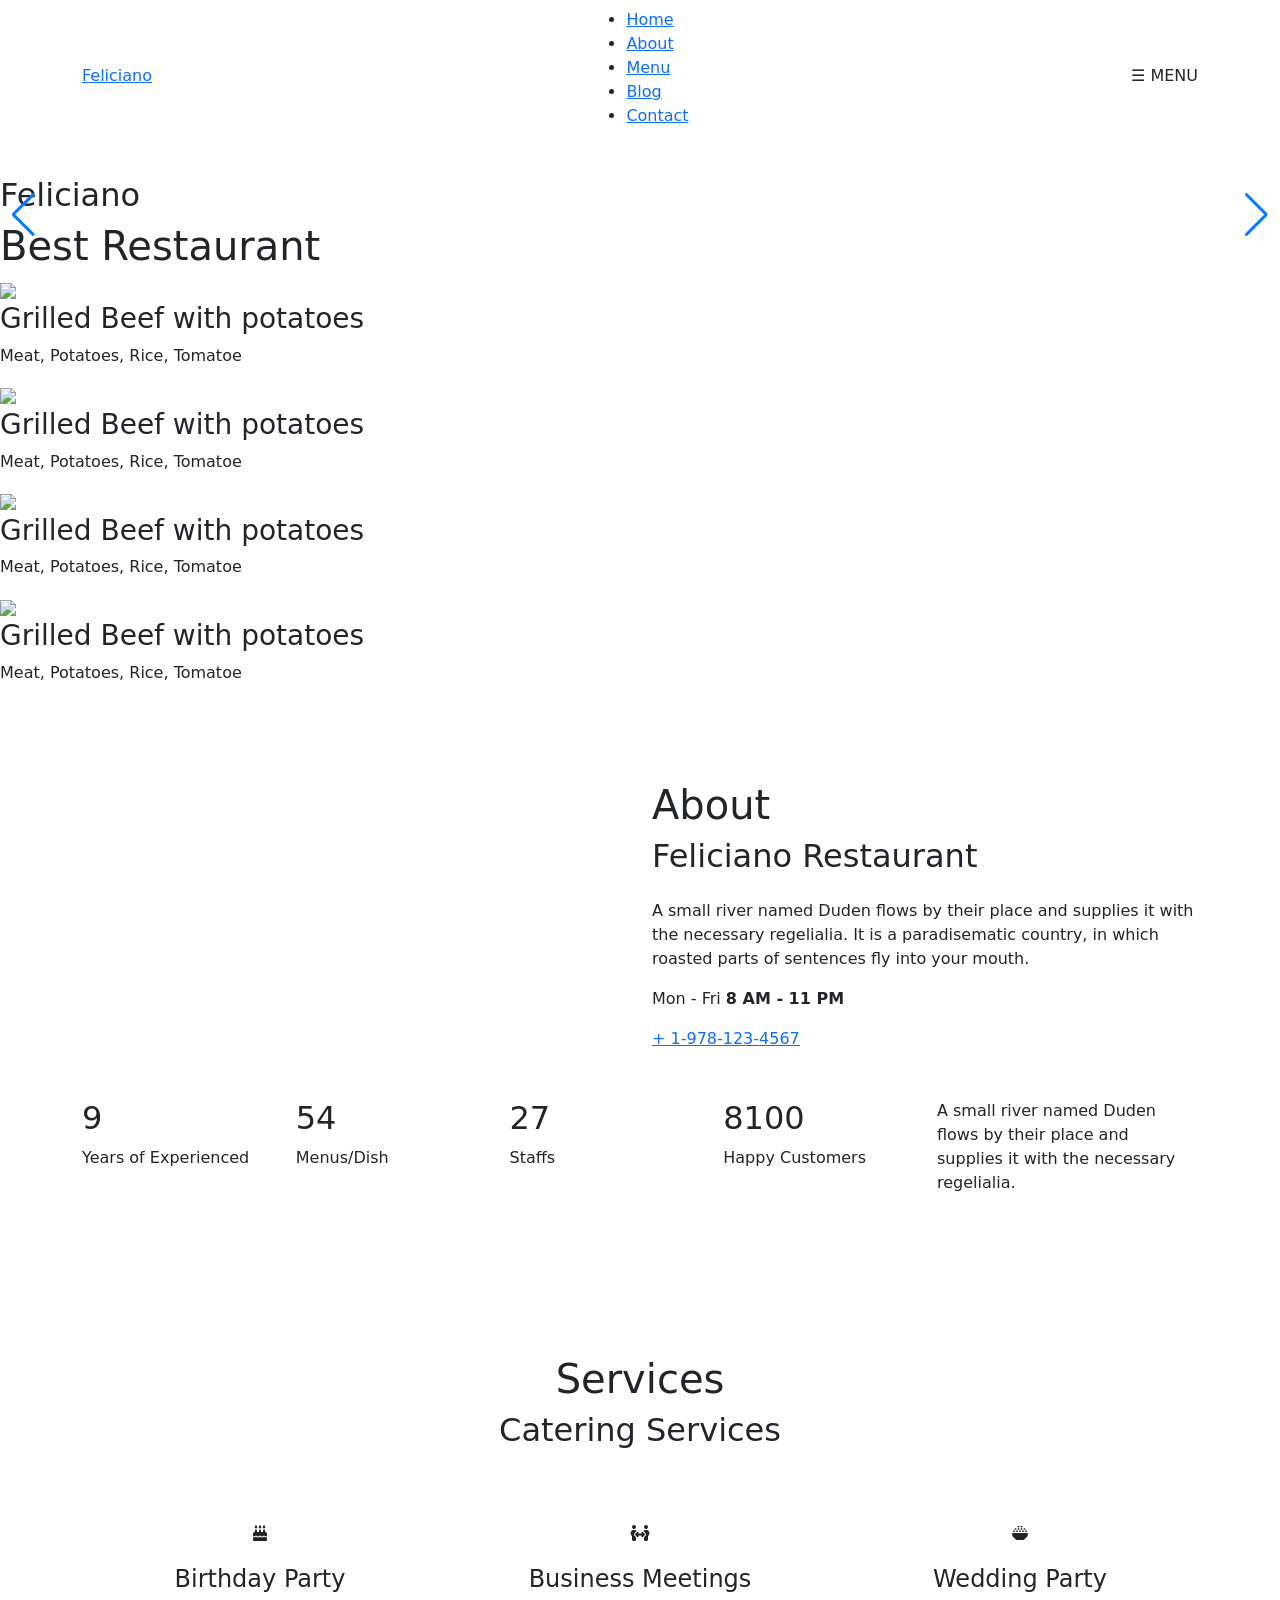
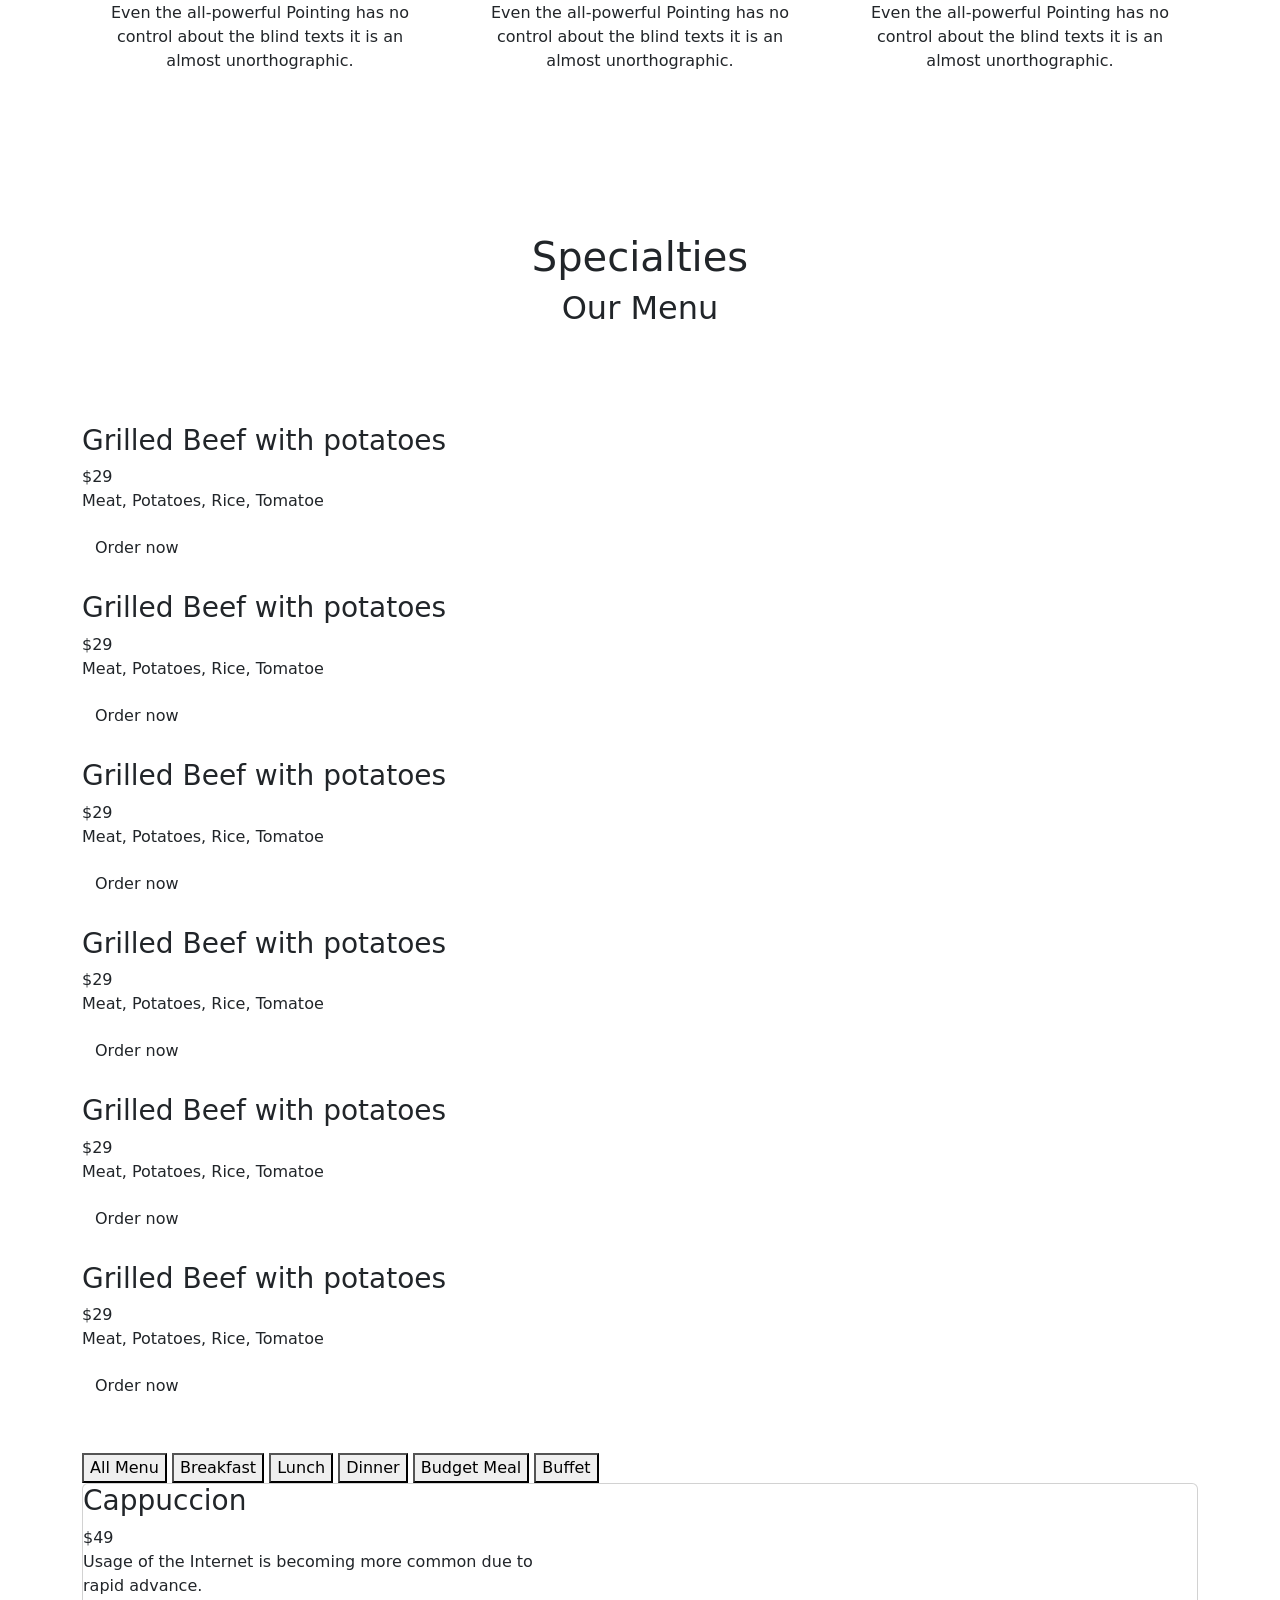
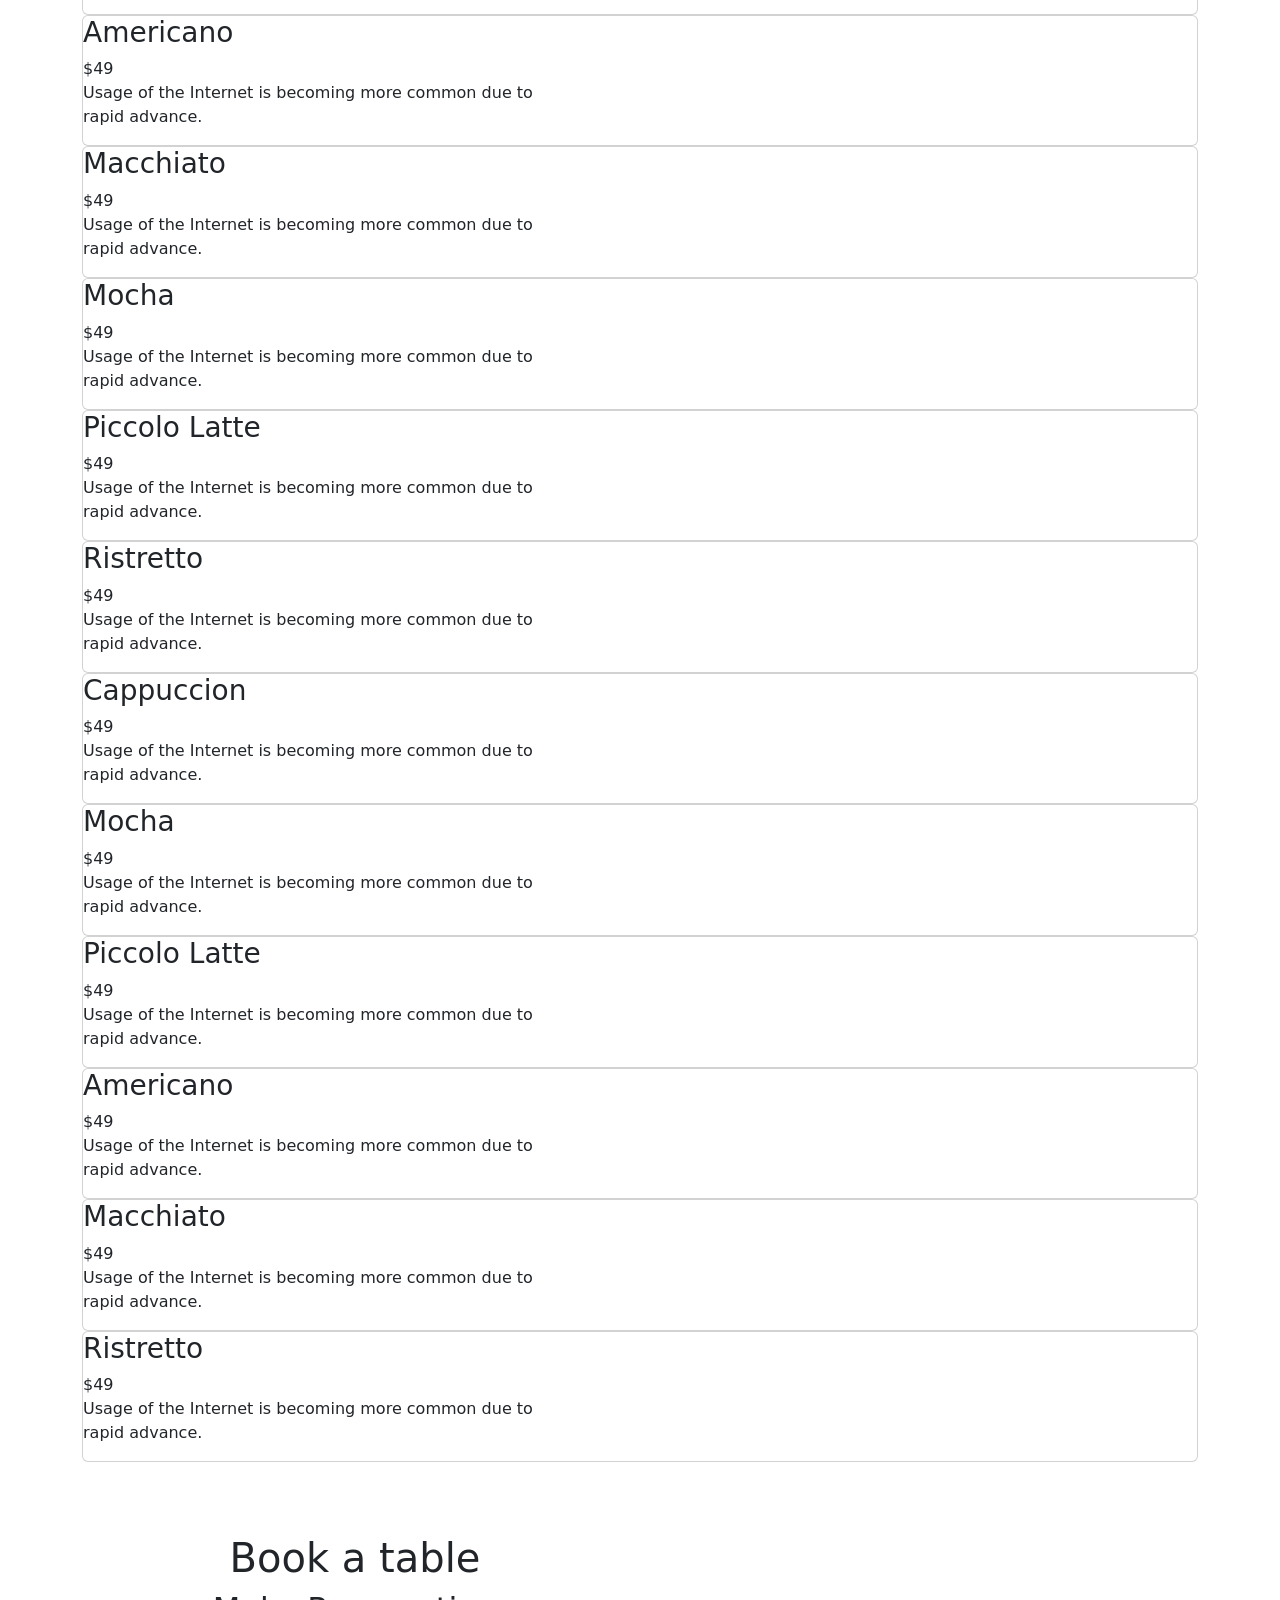
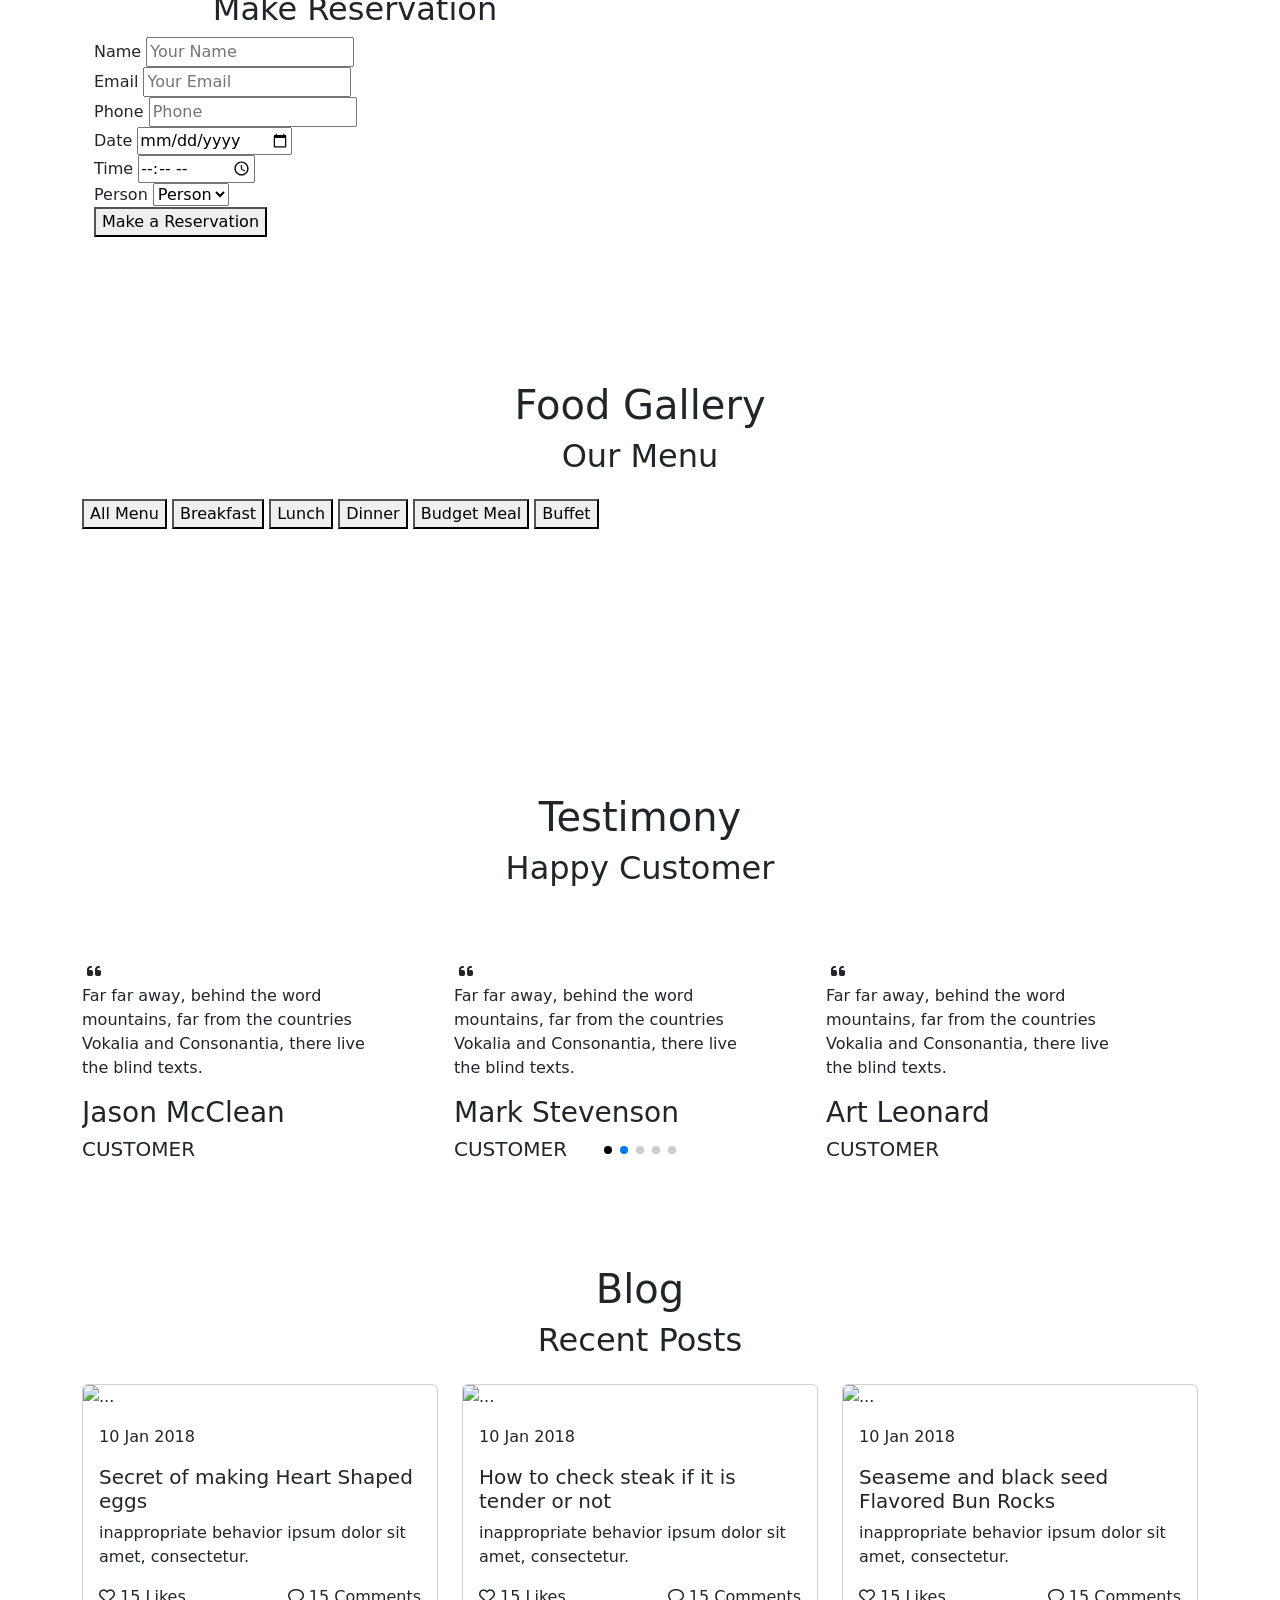
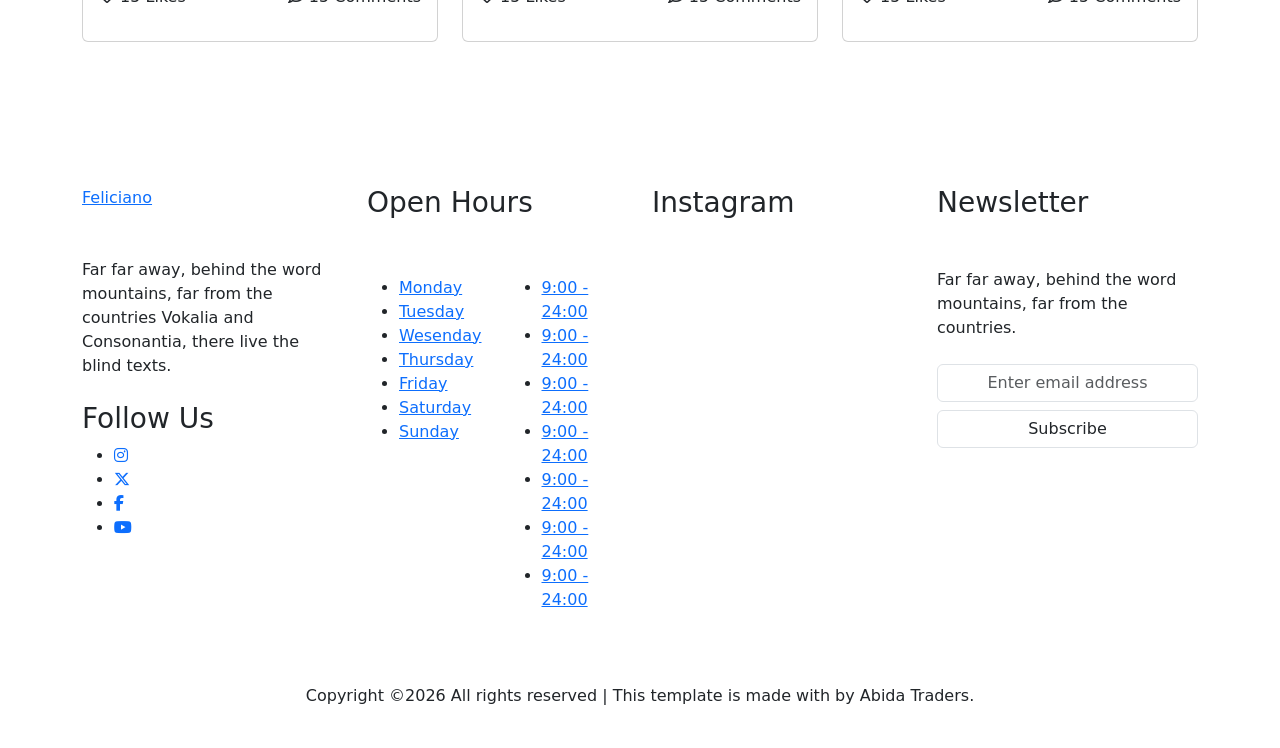
==== index.html @ 038dd24d "Add files via upload" ====
<!DOCTYPE html>
<html lang="en">

<head>
    <meta charset="UTF-8">
    <meta name="viewport" content="width=device-width, initial-scale=1.0">
    <link href="https://cdn.jsdelivr.net/npm/bootstrap@5.0.2/dist/css/bootstrap.min.css" rel="stylesheet"
        integrity="sha384-EVSTQN3/azprG1Anm3QDgpJLIm9Nao0Yz1ztcQTwFspd3yD65VohhpuuCOmLASjC" crossorigin="anonymous">
    <script src="https://cdn.jsdelivr.net/npm/bootstrap@5.0.2/dist/js/bootstrap.bundle.min.js"
        integrity="sha384-MrcW6ZMFYlzcLA8Nl+NtUVF0sA7MsXsP1UyJoMp4YLEuNSfAP+JcXn/tWtIaxVXM"
        crossorigin="anonymous"></script>
    <title>Home</title>
    <link rel="stylesheet" href="assets/css/stylesheet.css">
    <link rel="stylesheet" href="https://cdn.jsdelivr.net/npm/swiper@11/swiper-bundle.min.css" />
    <link rel="stylesheet" href="https://cdnjs.cloudflare.com/ajax/libs/font-awesome/6.7.2/css/all.min.css">
    <link rel="preconnect" href="https://fonts.googleapis.com">
    <link rel="preconnect" href="https://fonts.gstatic.com" crossorigin>

    <link
        href="https://fonts.googleapis.com/css2?family=Great+Vibes&family=Poppins:wght@100;200;300;400;500;600;700;800;900&display=swap"
        rel="stylesheet">
</head>

<body>

    <header>
        <nav class="navbar">
            <div class="container">
                <a href="#" class="logo">Feliciano</a>

                <ul class="nav-links" id="navLinks">
                    <li><a href="index.html">Home</a></li>
                    <li><a href="about.html">About</a></li>
                    <li><a href="menu.html">Menu</a></li>
                    <li><a href="blog.html">Blog</a></li>
                    <li><a href="contact.html">Contact</a></li>
                </ul>

                <div class="menu-toggle" id="menuToggle">
                    ☰ MENU
                </div>
            </div>
        </nav>
    </header>
    <div class="hero-section">
        <div class="swiper heroSwiper">
            <div class="swiper-wrapper">


                <div class="swiper-slide">
                    <img src="https://preview.colorlib.com/theme/feliciano/images/bg_1.jpg" alt="">
                    <div class="overlay"></div>

                    <div class="content">
                        <h2>Feliciano</h2>
                        <h1>Best Restaurant</h1>
                    </div>
                </div>

                <div class="swiper-slide">
                    <img src="https://preview.colorlib.com/theme/feliciano/images/bg_2.jpg" alt="">
                    <div class="overlay"></div>

                    <div class="content">
                        <h2>Feliciano</h2>
                        <h1>Nutritious & Tasty</h1>
                    </div>
                </div>

                <div class="swiper-slide">
                    <img src="https://preview.colorlib.com/theme/feliciano/images/bg_3.jpg" alt="">
                    <div class="overlay"></div>

                    <div class="content">
                        <h2>Feliciano</h2>
                        <h1>Delicious Specialties</h1>
                    </div>
                </div>

            </div>

            <div class="swiper-button-next"></div>
            <div class="swiper-button-prev"></div>
        </div>


        <!-- Bottom Food Items (NOT Carousel) -->
        <div class="food-list">

            <div class="food-item">
                <img src="https://preview.colorlib.com/theme/feliciano/images/breakfast-1.jpg">
                <h3>Grilled Beef with potatoes</h3>
                <p>Meat, Potatoes, Rice, Tomatoe</p>
            </div>

            <div class="food-item">
                <img src="https://preview.colorlib.com/theme/feliciano/images/breakfast-2.jpg">
                <h3>Grilled Beef with potatoes</h3>
                <p>Meat, Potatoes, Rice, Tomatoe</p>
            </div>

            <div class="food-item">
                <img src="https://preview.colorlib.com/theme/feliciano/images/breakfast-3.jpg">
                <h3>Grilled Beef with potatoes</h3>
                <p>Meat, Potatoes, Rice, Tomatoe</p>
            </div>

            <div class="food-item">
                <img src="https://preview.colorlib.com/theme/feliciano/images/breakfast-4.jpg">
                <h3>Grilled Beef with potatoes</h3>
                <p>Meat, Potatoes, Rice, Tomatoe</p>
            </div>

        </div>

    </div>

    <div class="container mt-5 mb-5">
        <div class="row mt-5">
            <div class="col-lg-3 col-md-6 col-sm-12">
                <img src="https://preview.colorlib.com/theme/feliciano/images/about.jpg" alt="" width="100%"
                    class="img-1">
            </div>
            <div class="col-lg-3 col-md-6 col-sm-12">
                <img src="https://preview.colorlib.com/theme/feliciano/images/about-1.jpg" alt="" width="100%"
                    class="img-2">
            </div>
            <div class="col-lg-6 col-md-6 col-sm-12 mt-5">
                <div class="heading-section">
                    <h1 class="subheading">About</h1>
                    <h2 class="mb-4">Feliciano Restaurant</h2>
                    <p class="text1">A small river named Duden flows by their place and supplies it with the necessary
                        regelialia. It is a paradisematic country, in which roasted parts of sentences fly into your
                        mouth.</p>

                    <p>
                        <span>Mon - Fri
                            <strong>8 AM - 11 PM</strong>
                        </span>
                    </p>
                    <span><a href="#">+ 1-978-123-4567</a></span>
                </div>
            </div>
        </div>
        <div class="row mt-5">
            <div class="col-md-9">
                <div class="row align-items-center">
                    <div class="col-md-3 mb-4">
                        <div class="counter-box">
                            <h2 id="Experienced">0</h2>
                            <p>Years of Experienced</p>
                        </div>
                    </div>
                    <div class="col-md-3 mb-4">
                        <div class="counter-box">
                            <h2 id="Menus">0</h2>
                            <p>Menus/Dish</p>
                        </div>
                    </div>
                    <div class="col-md-3 mb-4">
                        <div class="counter-box">
                            <h2 id="Staffs">0</h2>
                            <p>Staffs</p>
                        </div>
                    </div>
                    <div class="col-md-3 mb-4">
                        <div class="counter-box">
                            <h2 id="Customers">0</h2>
                            <p>Happy Customers</p>
                        </div>
                    </div>
                </div>
            </div>
            <div class="col-md-3">
                <p class="text2">A small river named Duden flows by their place and supplies it with the necessary
                    regelialia.</p>
            </div>
        </div>
    </div>

    <div class="container mt-5 mb-5">
        <div class="row">
            <div class="col-lg-12 mt-5 text-center">
                <div class="heading-section mt-5">
                    <h1 class="subheading">Services</h1>
                    <h2 class="mb-4">Catering Services</h2>
                </div>
            </div>
        </div>

        <div class="row mt-5">
            <div class="col-lg-4 text-center">
                <i class="fa-solid fa-cake-candles icon1 mb-4"></i>
                <h4 class="text3">Birthday Party</h4>
                <p class="text4">Even the all-powerful Pointing has no <br> control about the blind texts it is an <br>
                    almost unorthographic.</p>
            </div>
            <div class="col-lg-4 text-center">
                <i class="fa-solid fa-people-arrows icon1 mb-4"></i>
                <h4 class="text3">Business Meetings</h4>
                <p class="text4">Even the all-powerful Pointing has no <br> control about the blind texts it is an <br>
                    almost unorthographic.</p>
            </div>
            <div class="col-lg-4 text-center">
                <i class="fa-solid fa-bowl-rice icon1 mb-4"></i>
                <h4 class="text3">Wedding Party</h4>
                <p class="text4">Even the all-powerful Pointing has no <br> control about the blind texts it is an <br>
                    almost unorthographic.</p>
            </div>
        </div>

        <div class="row mt-5">
            <div class="col-lg-12 mt-5 text-center">
                <div class="heading-section mt-5">
                    <h1 class="subheading">Specialties</h1>
                    <h2 class="mb-4">Our Menu</h2>
                </div>
            </div>
        </div>
        <div class="row mt-5">
            <section class="menu-section">
                <div class="menu-grid">

                    <!-- Card 1 -->
                    <div class="menu-item">
                        <div class="menu-image">
                            <img src="https://preview.colorlib.com/theme/feliciano/images/breakfast-1.jpg" alt="">
                        </div>
                        <div class="menu-content">
                            <div class="title-price">
                                <h3>Grilled Beef with potatoes</h3>
                                <span>$29</span>
                            </div>

                            <p>Meat, Potatoes, Rice, Tomatoe</p>

                            <a href="order.html" class="btn">Order now</a>
                        </div>
                    </div>

                    <!-- Card 2 -->
                    <div class="menu-item">
                        <div class="menu-image">
                            <img src="https://preview.colorlib.com/theme/feliciano/images/breakfast-2.jpg" alt="">
                        </div>
                        <div class="menu-content">
                            <div class="title-price">
                                <h3>Grilled Beef with potatoes</h3>
                                <span>$29</span>
                            </div>

                            <p>Meat, Potatoes, Rice, Tomatoe</p>

                            <a href="order1.html" class="btn">Order now</a>
                        </div>
                    </div>

                    <!-- Card 3 -->
                    <div class="menu-item reverse">
                        <div class="menu-image">
                            <img src="https://preview.colorlib.com/theme/feliciano/images/breakfast-3.jpg" alt="">
                        </div>
                        <div class="menu-content">
                            <div class="title-price">
                                <h3>Grilled Beef with potatoes</h3>
                                <span>$29</span>
                            </div>

                            <p>Meat, Potatoes, Rice, Tomatoe</p>

                            <a href="order2.html" class="btn">Order now</a>
                        </div>
                    </div>

                    <!-- Card 4 -->
                    <div class="menu-item reverse">
                        <div class="menu-image">
                            <img src="https://preview.colorlib.com/theme/feliciano/images/breakfast-5.jpg" alt="">
                        </div>
                        <div class="menu-content">
                            <div class="title-price">
                                <h3>Grilled Beef with potatoes</h3>
                                <span>$29</span>
                            </div>

                            <p>Meat, Potatoes, Rice, Tomatoe</p>

                            <a href="order3.html" class="btn">Order now</a>
                        </div>
                    </div>

                    <!-- Card 5 -->
                    <div class="menu-item">
                        <div class="menu-image">
                            <img src="https://preview.colorlib.com/theme/feliciano/images/breakfast-6.jpg" alt="">
                        </div>
                        <div class="menu-content">
                            <div class="title-price">
                                <h3>Grilled Beef with potatoes</h3>
                                <span>$29</span>
                            </div>

                            <p>Meat, Potatoes, Rice, Tomatoe</p>

                            <a href="order4.html" class="btn">Order now</a>
                        </div>
                    </div>

                    <!-- Card 6 -->
                    <div class="menu-item">
                        <div class="menu-image">
                            <img src="https://preview.colorlib.com/theme/feliciano/images/breakfast-2.jpg" alt="">
                        </div>
                        <div class="menu-content">
                            <div class="title-price">
                                <h3>Grilled Beef with potatoes</h3>
                                <span>$29</span>
                            </div>

                            <p>Meat, Potatoes, Rice, Tomatoe</p>

                            <a href="order1.html" class="btn">Order now</a>
                        </div>
                    </div>

                </div>
            </section>
        </div>
    </div>
    <div class="container">
        <div class="row">
            <div class="col-lg-12 ">
                <div class="menu-tabs">
                    <button class="tab-btn active" data-filter="allmenu">All Menu</button>
                    <button class="tab-btn" data-filter="breakfast">Breakfast</button>
                    <button class="tab-btn" data-filter="lunch">Lunch</button>
                    <button class="tab-btn" data-filter="dinner">Dinner</button>
                    <button class="tab-btn" data-filter="budget">Budget Meal</button>
                    <button class="tab-btn" data-filter="buffet">Buffet</button>
                </div>

                <div class="menu-items">

                    <div class="menu-card allmenu">
                        <div class="menu-grid1">

                            <div class="card">
                                <div class="head">
                                    <h3>Cappuccion</h3>
                                    <span>$49</span>
                                </div>
                                <p>Usage of the Internet is becoming more common due to <br> rapid advance.</p>
                            </div>

                            <div class="card">
                                <div class="head">
                                    <h3>Americano</h3>
                                    <span>$49</span>
                                </div>
                                <p>Usage of the Internet is becoming more common due to <br> rapid advance.</p>
                            </div>

                            <div class="card">
                                <div class="head">
                                    <h3>Macchiato</h3>
                                    <span>$49</span>
                                </div>
                                <p>Usage of the Internet is becoming more common due to <br> rapid advance.</p>
                            </div>

                            <div class="card">
                                <div class="head">
                                    <h3>Mocha</h3>
                                    <span>$49</span>
                                </div>
                                <p>Usage of the Internet is becoming more common due to <br> rapid advance.</p>
                            </div>

                            <div class="card">
                                <div class="head">
                                    <h3>Piccolo Latte</h3>
                                    <span>$49</span>
                                </div>
                                <p>Usage of the Internet is becoming more common due to <br> rapid advance.</p>
                            </div>

                            <div class="card">
                                <div class="head">
                                    <h3>Ristretto</h3>
                                    <span>$49</span>
                                </div>
                                <p>Usage of the Internet is becoming more common due to <br> rapid advance.</p>
                            </div>

                        </div>
                    </div>

                    <div class="menu-card breakfast">
                        <div class="menu-grid1">

                            <div class="card">
                                <div class="head">
                                    <h3>Cappuccion</h3>
                                    <span>$49</span>
                                </div>
                                <p>Usage of the Internet is becoming more common due to <br> rapid advance.</p>
                            </div>

                            <div class="card">
                                <div class="head">
                                    <h3>Mocha</h3>
                                    <span>$49</span>
                                </div>
                                <p>Usage of the Internet is becoming more common due to <br> rapid advance.</p>
                            </div>
                        </div>
                    </div>

                    <div class="menu-card lunch">
                        <div class="menu-grid1">

                            <div class="card">
                                <div class="head">
                                    <h3>Piccolo Latte</h3>
                                    <span>$49</span>
                                </div>
                                <p>Usage of the Internet is becoming more common due to <br> rapid advance.</p>
                            </div>

                        </div>
                    </div>

                    <div class="menu-card dinner">
                        <div class="menu-grid1">

                            <div class="card">
                                <div class="head">
                                    <h3>Americano</h3>
                                    <span>$49</span>
                                </div>
                                <p>Usage of the Internet is becoming more common due to <br> rapid advance.</p>
                            </div>

                        </div>
                    </div>

                    <div class="menu-card budget">
                        <div class="menu-grid1">

                            <div class="card">
                                <div class="head">
                                    <h3>Macchiato</h3>
                                    <span>$49</span>
                                </div>
                                <p>Usage of the Internet is becoming more common due to <br> rapid advance.</p>
                            </div>

                        </div>
                    </div>

                    <div class="menu-card buffet">
                        <div class="menu-grid1">

                            <div class="card">
                                <div class="head">
                                    <h3>Ristretto</h3>
                                    <span>$49</span>
                                </div>
                                <p>Usage of the Internet is becoming more common due to <br> rapid advance.</p>
                            </div>

                        </div>
                    </div>

                </div>
            </div>
        </div>
    </div>

    <div class="image-box1 mb-5">
        <img src="https://preview.colorlib.com/theme/feliciano/images/bg_3.jpg" alt="" width="100%">
        <div class="overlay2">
            <div class="container">

                <div class="row">

                    <div class="col-lg-6 col-md-6 col-sm-12 bg1">
                        <div class="heading-section1 mt-5">
                            <h1 class="subheading1 text-center">Book a table</h1>
                            <h2 class="text-center">Make Reservation</h2>
                        </div>
                        <section class="reservation">
                            <div class="container container1">
                                <div id="successMsg"
                                    style="display:none; text-align:center; color: #000000; margin-bottom: 30px;">
                                    ✅ Your Message has been sent successfully!
                                </div>
                                <form id="ContactForm" class="reservation-form">


                                    <div class="form-group">
                                        <label>Name</label>
                                        <input type="text" placeholder="Your Name" required>
                                    </div>

                                    <div class="form-group">
                                        <label>Email</label>
                                        <input type="email" placeholder="Your Email" required>
                                    </div>

                                    <div class="form-group">
                                        <label>Phone</label>
                                        <input type="phone" placeholder="Phone" required>
                                    </div>

                                    <div class="form-group">
                                        <label>Date</label>
                                        <input type="date" placeholder="Date" required>
                                    </div>

                                    <div class="form-group">
                                        <label>Time</label>
                                        <input type="time" placeholder="Time" required>
                                    </div>

                                    <div class="form-group">
                                        <label>Person</label>
                                        <select>
                                            <option>Person</option>
                                            <option>1</option>
                                            <option>2</option>
                                            <option>3</option>
                                            <option>4+</option>
                                        </select>
                                    </div>

                                    <div class="btn-box">
                                        <button type="submit">Make a Reservation</button>
                                    </div>

                                </form>

                            </div>
                        </section>
                    </div>
                    <div class="col-lg-6 col-md-6 col-sm-12">

                    </div>
                </div>
            </div>
        </div>
    </div>

    <div class="container">
        <div class="row">
            <div class="col-lg-12 mt-5 text-center">
                <div class="heading-section mt-5">
                    <h1 class="subheading">Food Gallery</h1>
                    <h2 class="mb-4">Our Menu</h2>
                </div>
            </div>
        </div>
        <div class="row">
            <div class="col-lg-12 ">
                <div class="menu-tabs">
                    <button class="tab-btn active" data-filter="allmenu">All Menu</button>
                    <button class="tab-btn" data-filter="breakfast">Breakfast</button>
                    <button class="tab-btn" data-filter="lunch">Lunch</button>
                    <button class="tab-btn" data-filter="dinner">Dinner</button>
                    <button class="tab-btn" data-filter="budget">Budget Meal</button>
                    <button class="tab-btn" data-filter="buffet">Buffet</button>
                </div>

                <div class="menu-items">

                    <div class="menu-card allmenu">
                        <div class="row">
                            <div class="col-lg-4">
                                <div class="single-gallery">
                                    <img src="https://preview.colorlib.com/theme/marco/img/g1.jpg" alt="" width="100%">
                                </div>
                            </div>
                            <div class="col-lg-4">
                                <div class="single-gallery">
                                    <img src="https://preview.colorlib.com/theme/marco/img/g2.jpg" alt="" width="100%">
                                </div>
                            </div>
                            <div class="col-lg-4">
                                <div class="single-gallery">
                                    <img src="https://preview.colorlib.com/theme/marco/img/g3.jpg" alt="" width="100%">
                                </div>
                            </div>
                        </div>
                        <div class="row">
                            <div class="col-lg-4">
                                <div class="single-gallery">
                                    <img src="https://preview.colorlib.com/theme/marco/img/g4.jpg" alt="" width="100%">
                                </div>
                            </div>
                            <div class="col-lg-4">
                                <div class="single-gallery">
                                    <img src="https://preview.colorlib.com/theme/marco/img/g6.jpg" alt="" width="100%">
                                </div>
                            </div>
                            <div class="col-lg-4">
                                <div class="single-gallery">
                                    <img src="https://preview.colorlib.com/theme/marco/img/g5.jpg" alt="" width="100%">
                                </div>
                            </div>
                        </div>
                    </div>

                    <div class="menu-card breakfast">
                        <div class="row">
                            <div class="col-lg-4">
                                <div class="single-gallery">
                                    <img src="https://preview.colorlib.com/theme/marco/img/g1.jpg" alt="" width="100%">
                                </div>
                            </div>
                            <div class="col-lg-4">
                                <div class="single-gallery">
                                    <img src="https://preview.colorlib.com/theme/marco/img/g4.jpg" alt="" width="100%">
                                </div>
                            </div>
                        </div>
                    </div>

                    <div class="menu-card lunch">
                        <div class="row">
                            <div class="col-lg-4">
                                <div class="single-gallery">
                                    <img src="https://preview.colorlib.com/theme/marco/img/g5.jpg" alt="" width="100%">
                                </div>
                            </div>
                        </div>
                    </div>

                    <div class="menu-card dinner">
                        <div class="row">
                            <div class="col-lg-4">
                                <div class="single-gallery">
                                    <img src="https://preview.colorlib.com/theme/marco/img/g2.jpg" alt="" width="100%">
                                </div>
                            </div>
                        </div>
                    </div>

                    <div class="menu-card budget">
                        <div class="row">
                            <div class="col-lg-4">
                                <div class="single-gallery">
                                    <img src="https://preview.colorlib.com/theme/marco/img/g3.jpg" alt="" width="100%">
                                </div>
                            </div>
                        </div>
                    </div>

                    <div class="menu-card buffet">
                        <div class="row">
                            <div class="col-lg-4">
                                <div class="single-gallery">
                                    <img src="https://preview.colorlib.com/theme/marco/img/g6.jpg" alt="" width="100%">
                                </div>
                            </div>
                        </div>
                    </div>

                </div>
            </div>
        </div>
    </div>

    <div class="container">
        <div class="row">
            <div class="col-lg-12 mt-5 text-center">
                <div class="heading-section mt-5">
                    <h1 class="subheading">Testimony</h1>
                    <h2 class="mb-4">Happy Customer</h2>
                </div>
            </div>
        </div>
    </div>

    <section class="testimony-section">
        <div class="container con1">
            <div class="row mt-5">
                <div class="col-lg-12 col-md-12 col-sm-12 ">

                    <div class="swiper mySwiper">
                        <div class="swiper-wrapper">

                            <!-- 1 -->
                            <div class="swiper-slide">
                                <div class="testimonial-card">

                                    <div class="client-img">
                                        <img src="https://preview.colorlib.com/theme/feliciano/images/person_1.jpg"
                                            alt="">
                                        <span><i class="fa-solid fa-quote-left"></i></span>
                                    </div>

                                    <p>
                                        Far far away, behind the word <br> mountains,
                                        far from the countries <br> Vokalia and
                                        Consonantia, there live <br> the blind texts.
                                    </p>

                                    <h3>Jason McClean</h3>
                                    <h5>CUSTOMER</h5>

                                </div>
                            </div>

                            <!-- 2 -->
                            <div class="swiper-slide">
                                <div class="testimonial-card">

                                    <div class="client-img">
                                        <img src="https://preview.colorlib.com/theme/feliciano/images/person_2.jpg"
                                            alt="">
                                        <span><i class="fa-solid fa-quote-left"></i></span>
                                    </div>

                                    <p>
                                        Far far away, behind the word <br> mountains,
                                        far from the countries <br> Vokalia and
                                        Consonantia, there live <br> the blind texts.
                                    </p>

                                    <h3>Mark Stevenson</h3>
                                    <h5>CUSTOMER</h5>

                                </div>
                            </div>

                            <!-- 3 -->
                            <div class="swiper-slide">
                                <div class="testimonial-card">

                                    <div class="client-img">
                                        <img src="https://preview.colorlib.com/theme/feliciano/images/person_3.jpg"
                                            alt="">
                                        <span><i class="fa-solid fa-quote-left"></i></span>
                                    </div>

                                    <p>
                                        Far far away, behind the word <br> mountains,
                                        far from the countries <br> Vokalia and
                                        Consonantia, there live <br> the blind texts.
                                    </p>

                                    <h3>Art Leonard</h3>
                                    <h5>CUSTOMER</h5>

                                </div>
                            </div>

                            <!-- 4 -->
                            <div class="swiper-slide">
                                <div class="testimonial-card">

                                    <div class="client-img">
                                        <img src="https://preview.colorlib.com/theme/feliciano/images/person_4.jpg"
                                            alt="">
                                        <span><i class="fa-solid fa-quote-left"></i></span>
                                    </div>

                                    <p>
                                        Far far away, behind the word <br> mountains,
                                        far from the countries <br> Vokalia and
                                        Consonantia, there live <br> the blind texts.
                                    </p>

                                    <h3>Rose Henderson</h3>
                                    <h5>CUSTOMER</h5>

                                </div>
                            </div>

                            <!-- 5 -->
                            <div class="swiper-slide">
                                <div class="testimonial-card">

                                    <div class="client-img">
                                        <img src="https://preview.colorlib.com/theme/feliciano/images/person_3.jpg"
                                            alt="">
                                        <span><i class="fa-solid fa-quote-left"></i></span>
                                    </div>

                                    <p>
                                        Far far away, behind the word <br> mountains,
                                        far from the countries <br> Vokalia and
                                        Consonantia, there live <br> the blind texts.
                                    </p>

                                    <h3>Ian Boner</h3>
                                    <h5>CUSTOMER</h5>

                                </div>
                            </div>

                        </div>
                        <div class="swiper-pagination"></div>
                    </div>
                </div>
            </div>
        </div>

    </section>

    <div class="container mt-5 mb-5">
        <div class="row mt-5">
            <div class="col-lg-12  text-center">
                <div class="heading-section mt-5">
                    <h1 class="subheading">Blog</h1>
                    <h2 class=" mb-4">Recent Posts</h2>
                </div>
            </div>
        </div>
        <div class="row">
            <div class="col-lg-4">
                <div class="card blog-card">
                    <div class="card-img-wrapper">
                        <img src="https://preview.colorlib.com/theme/marco/img/b2.jpg" class="card-img-top" alt="...">
                    </div>

                    <div class="card-body">
                        <p class="date1">10 Jan 2018</p>

                        <h5>Secret of making Heart Shaped eggs</h5>

                        <p class="card-text">
                            inappropriate behavior ipsum dolor sit amet, consectetur.
                        </p>

                        <div class="d-flex justify-content-between">
                            <p><i class="fa-regular fa-heart"></i> 15 Likes</p>
                            <p><i class="fa-regular fa-comment"></i> 15 Comments</p>
                        </div>
                    </div>
                </div>
            </div>
            <div class="col-lg-4">
                <div class="card blog-card">
                    <div class="card-img-wrapper">
                        <img src="https://preview.colorlib.com/theme/marco/img/b3.jpg" class="card-img-top" alt="...">
                    </div>

                    <div class="card-body">
                        <p class="date1">10 Jan 2018</p>

                        <h5>How to check steak if
                            it is tender or not</h5>

                        <p class="card-text">
                            inappropriate behavior ipsum dolor sit amet, consectetur.
                        </p>

                        <div class="d-flex justify-content-between">
                            <p><i class="fa-regular fa-heart"></i> 15 Likes</p>
                            <p><i class="fa-regular fa-comment"></i> 15 Comments</p>
                        </div>
                    </div>
                </div>
            </div>
            <div class="col-lg-4">
                <div class="card blog-card">
                    <div class="card-img-wrapper">
                        <img src="https://preview.colorlib.com/theme/marco/img/b4.jpg" class="card-img-top" alt="...">
                    </div>

                    <div class="card-body">
                        <p class="date1">10 Jan 2018</p>

                        <h5>Seaseme and black seed
                            Flavored Bun Rocks</h5>

                        <p class="card-text">
                            inappropriate behavior ipsum dolor sit amet, consectetur.
                        </p>

                        <div class="d-flex justify-content-between">
                            <p><i class="fa-regular fa-heart"></i> 15 Likes</p>
                            <p><i class="fa-regular fa-comment"></i> 15 Comments</p>
                        </div>
                    </div>
                </div>
            </div>
        </div>
    </div>

    <footer class="v2" style="background-image: url(https://preview.colorlib.com/theme/marco/img/review-bg.jpg);">
        <div class="container">

            <div class="row">
                <div class="col-lg-3 col-md-6 mt-5 mb-5">
                    <div class="logo mt-5 mb-5">
                        <a href="#" class="logo">Feliciano</a>
                    </div>

                    <p class="text37 mb-4">Far far away, behind the word mountains, far from the countries Vokalia and
                        Consonantia, there live the blind texts.</p>
                    <h3 class="text38">Follow Us</h3>

                    <ul class="t6 mb-5">
                        <li class="t7">
                            <a href="#">
                                <i class="fa-brands fa-instagram icon"></i>
                            </a>
                        </li>
                        <li class="t7">
                            <a href="#">
                                <i class="fa-brands fa-x-twitter icon"></i>
                            </a>
                        </li>
                        <li class="t7">
                            <a href="#">
                                <i class="fa-brands fa-facebook-f icon"></i>
                            </a>
                        </li>
                        <li class="t7">
                            <a href="#">
                                <i class="fa-brands fa-youtube icon"></i>
                            </a>
                        </li>
                    </ul>
                </div>
                <div class="col-lg-3 col-md-6 mt-5">
                    <h3 class="text39 mt-5">Open Hours</h3>

                    <div class="row">
                        <div class="col-6 mt-5">
                            <ul class="useful-links">
                                <li><a href="#">Monday</a></li>
                                <li><a href="#">Tuesday</a></li>
                                <li><a href="#">Wesenday</a></li>
                                <li><a href="#">Thursday</a></li>
                                <li><a href="#">Friday</a></li>
                                <li><a href="#">Saturday</a></li>
                                <li><a href="#">Sunday</a></li>
                            </ul>
                        </div>

                        <div class="col-6 mt-5">
                            <ul class="useful-links">
                                <li><a href="#">9:00 - 24:00</a></li>
                                <li><a href="#">9:00 - 24:00</a></li>
                                <li><a href="#">9:00 - 24:00</a></li>
                                <li><a href="#">9:00 - 24:00</a></li>
                                <li><a href="#">9:00 - 24:00</a></li>
                                <li><a href="#">9:00 - 24:00</a></li>
                                <li><a href="#">9:00 - 24:00</a></li>
                            </ul>
                        </div>
                    </div>
                </div>
                <div class="col-lg-3 col-md-6 mt-5">
                    <h3 class="text39 mt-5">Instagram</h3>

                    <div class="thumb d-sm-flex mt-5">
                        <a href="#" class="thumb-menu img"
                            style="background-image: url(https://preview.colorlib.com/theme/feliciano/images/insta-1.jpg);background-size: cover; background-repeat: no-repeat; background-position: center center;">
                        </a>
                        <a href="#" class="thumb-menu img"
                            style="background-image: url(https://preview.colorlib.com/theme/feliciano/images/insta-2.jpg);background-size: cover;background-repeat: no-repeat; background-position: center center;">
                        </a>
                        <a href="#" class="thumb-menu img"
                            style="background-image: url(https://preview.colorlib.com/theme/feliciano/images/insta-3.jpg);background-size: cover; background-repeat: no-repeat; background-position: center center;">
                        </a>
                    </div>
                    <div class="thumb d-flex">
                        <a href="#" class="thumb-menu img"
                            style="background-image: url(https://preview.colorlib.com/theme/feliciano/images/insta-4.jpg);background-size: cover; background-repeat: no-repeat; background-position: center center;">
                        </a>
                        <a href="#" class="thumb-menu img"
                            style="background-image: url(https://preview.colorlib.com/theme/feliciano/images/insta-5.jpg);background-size: cover; background-repeat: no-repeat; background-position: center center;">
                        </a>
                        <a href="#" class="thumb-menu img"
                            style="background-image: url(https://preview.colorlib.com/theme/feliciano/images/insta-6.jpg);background-size: cover; background-repeat: no-repeat; background-position: center center;">
                        </a>
                    </div>

                </div>
                <div class="col-lg-3 col-md-6 mt-5">
                    <h3 class="text39 mt-5 mb-5">Newsletter</h3>
                    <p class="text37 mb-4">Far far away, behind the word mountains, far from the countries.</p>

                    <form action="#" class="subscribe-form">
                        <div class="form-group">
                            <input type="text" class="form-control mb-2 text-center" placeholder="Enter email address"
                                id="email1">
                            <input type="submit" onclick="subscribe()" value="Subscribe"
                                class="form-control submit px-3">
                        </div>
                    </form>
                </div>
            </div>
            <div class="row">
                <div class="col-lg-12 mt-5 mb-4 text-center">
                    <p class="text40">Copyright ©2026 All rights reserved | This template is made with by Abida Traders.
                    </p>
                </div>
            </div>
        </div>
    </footer>




    <script src="https://cdn.jsdelivr.net/npm/swiper@11/swiper-bundle.min.js"></script>
</body>
<script src="app.js"></script>
<script src="https://cdnjs.cloudflare.com/ajax/libs/javascript.util/0.12.12/javascript.util.min.js"></script>

</html>
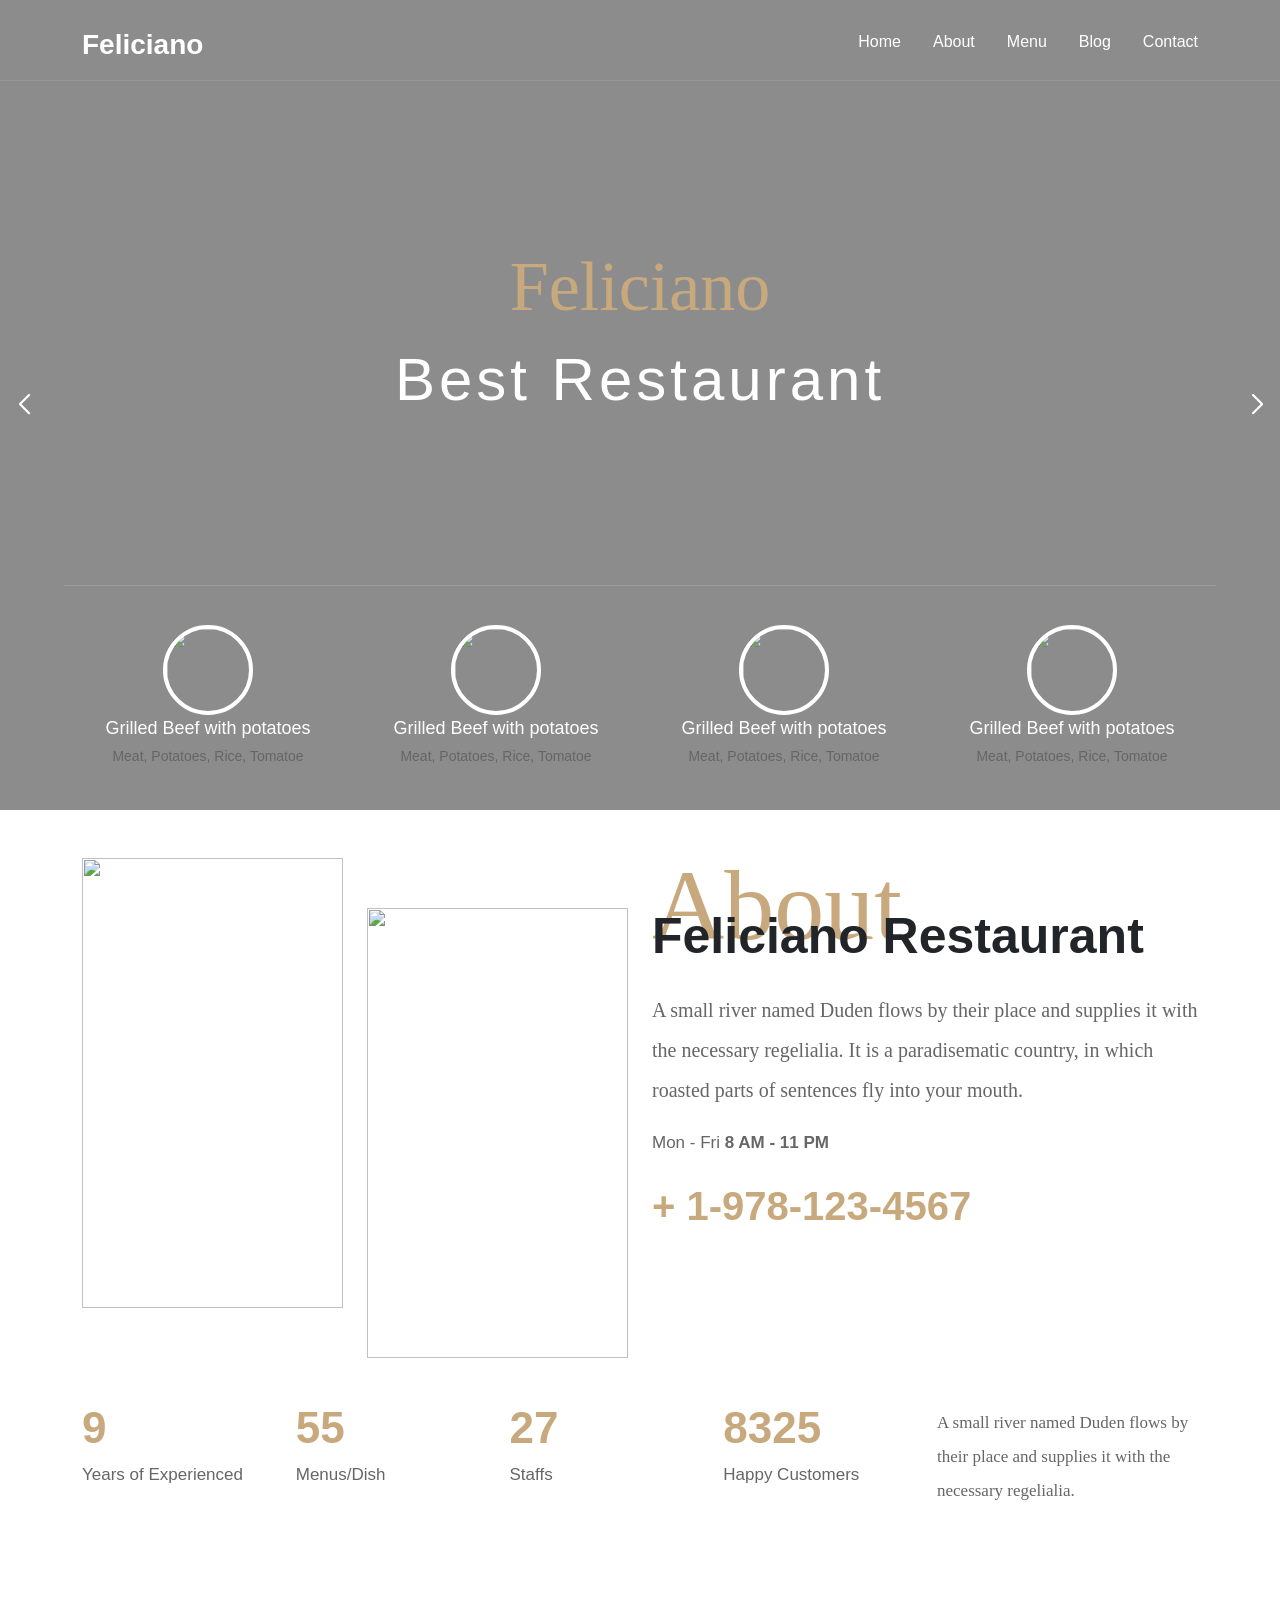
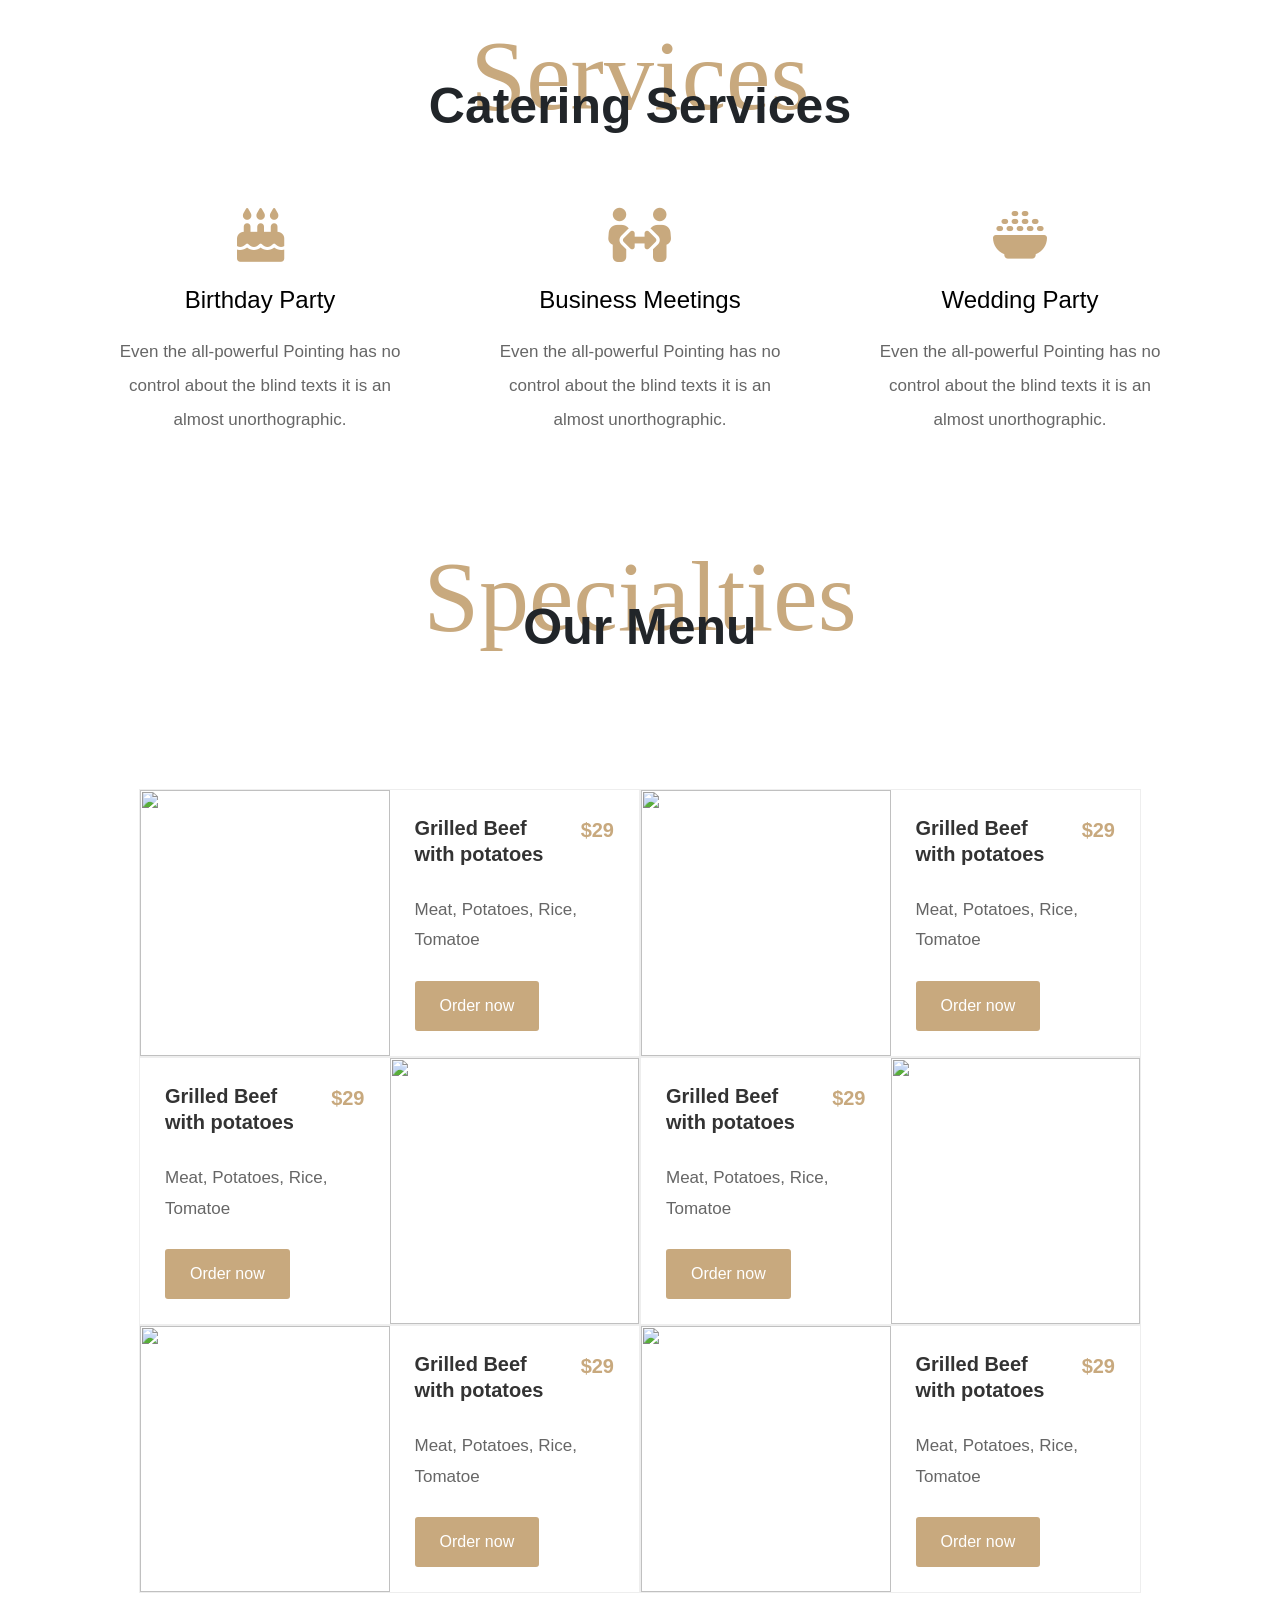
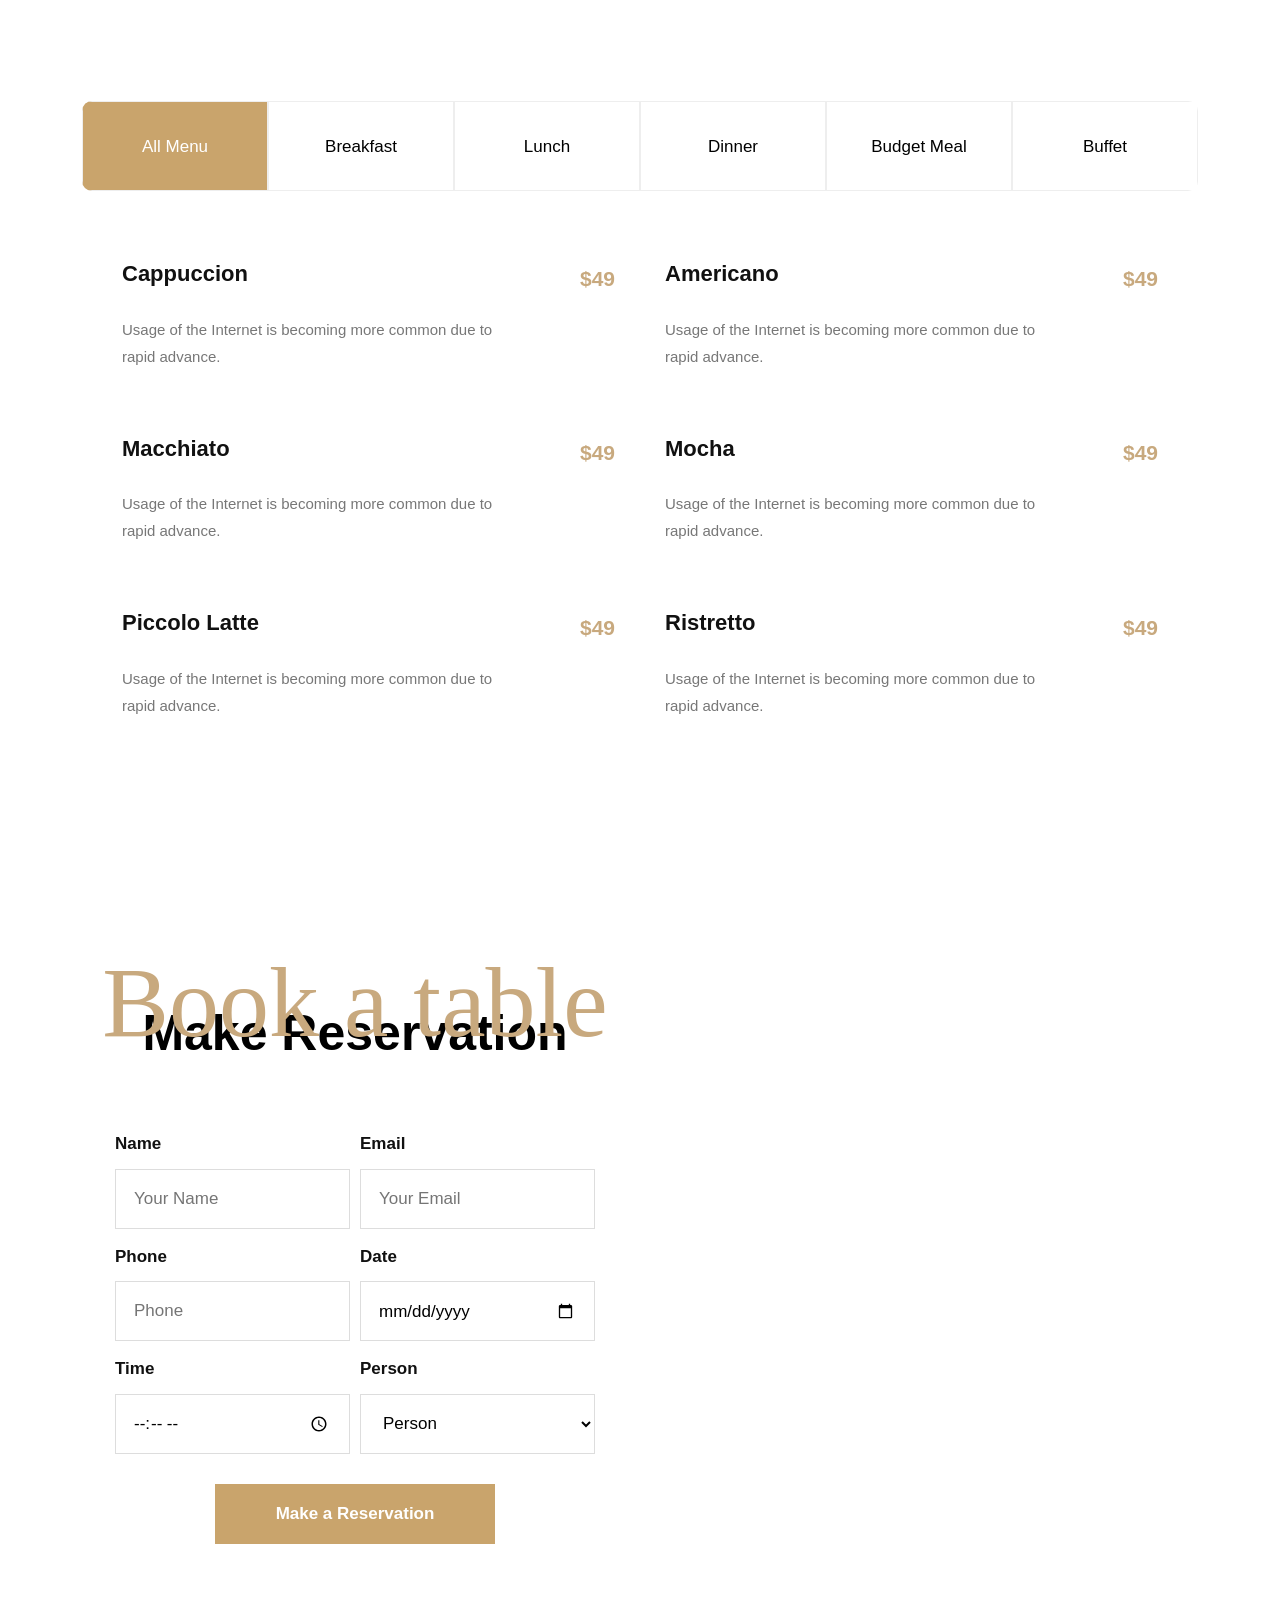
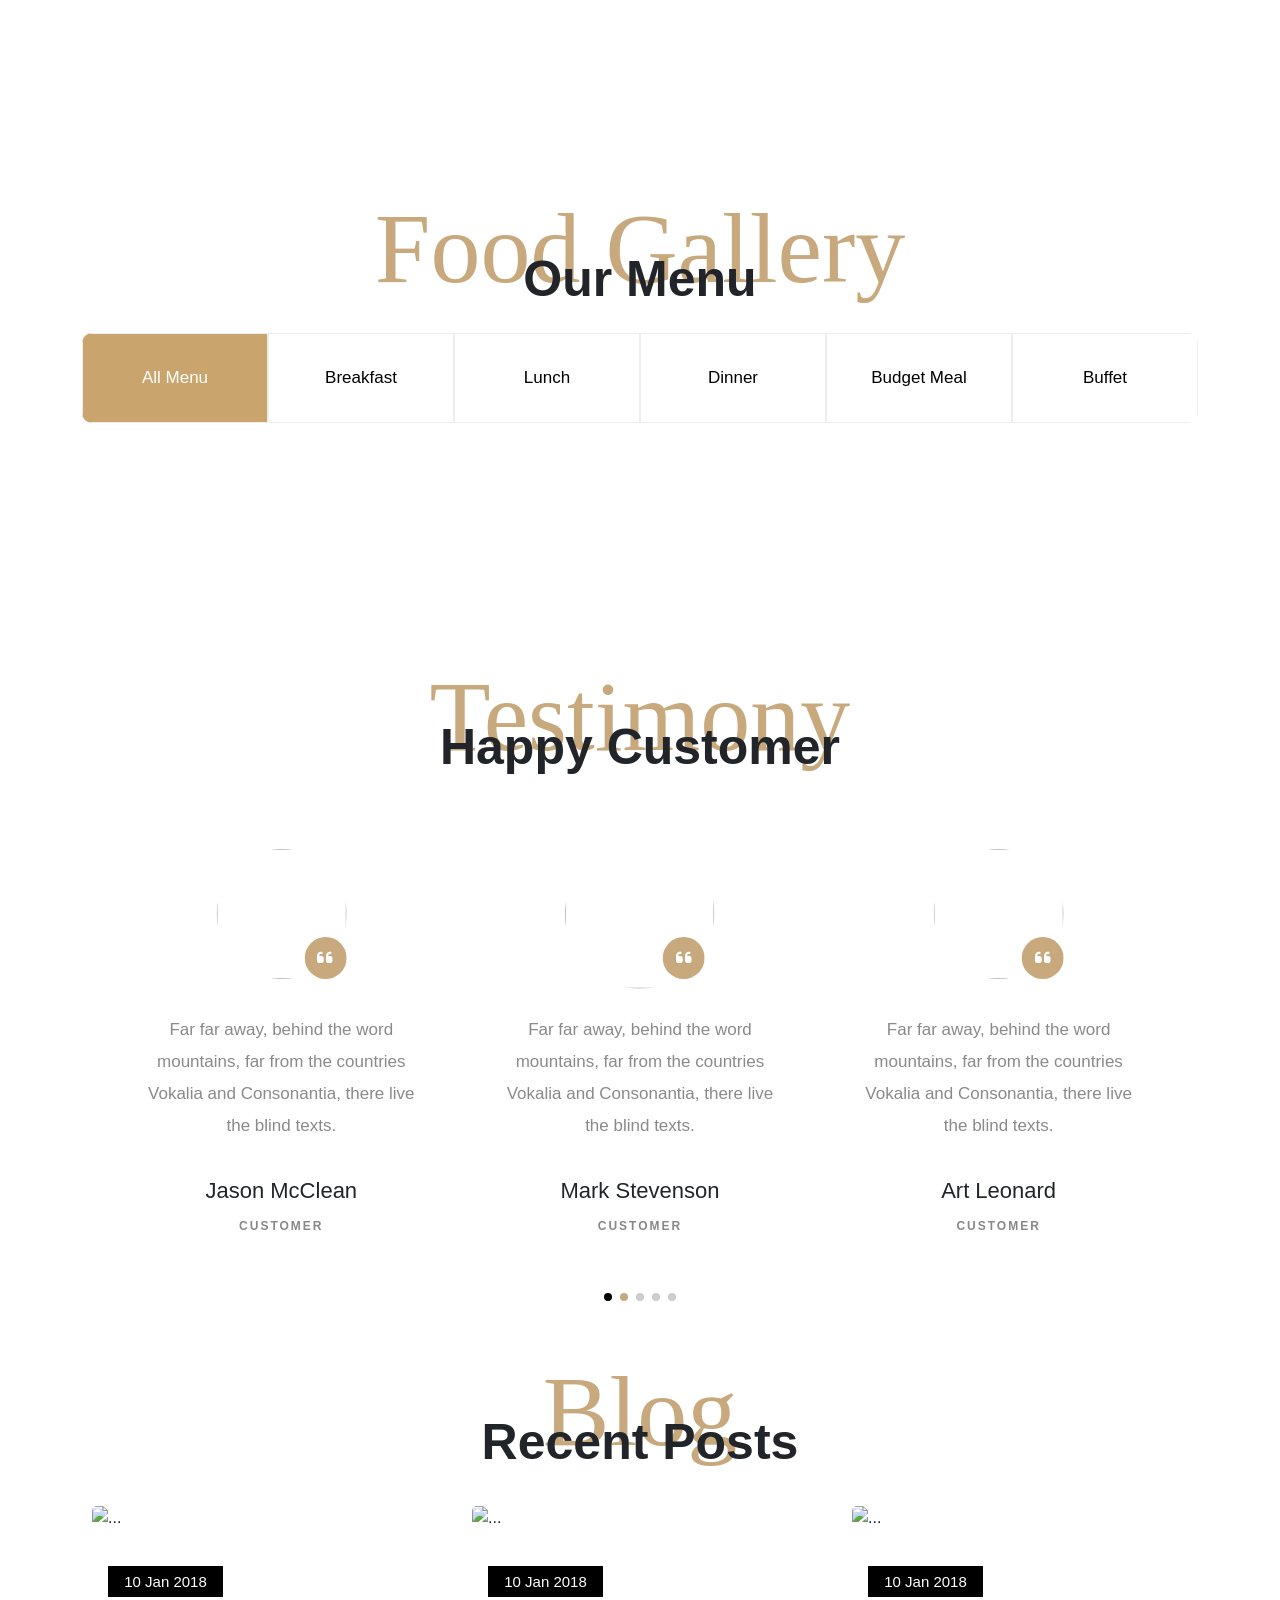
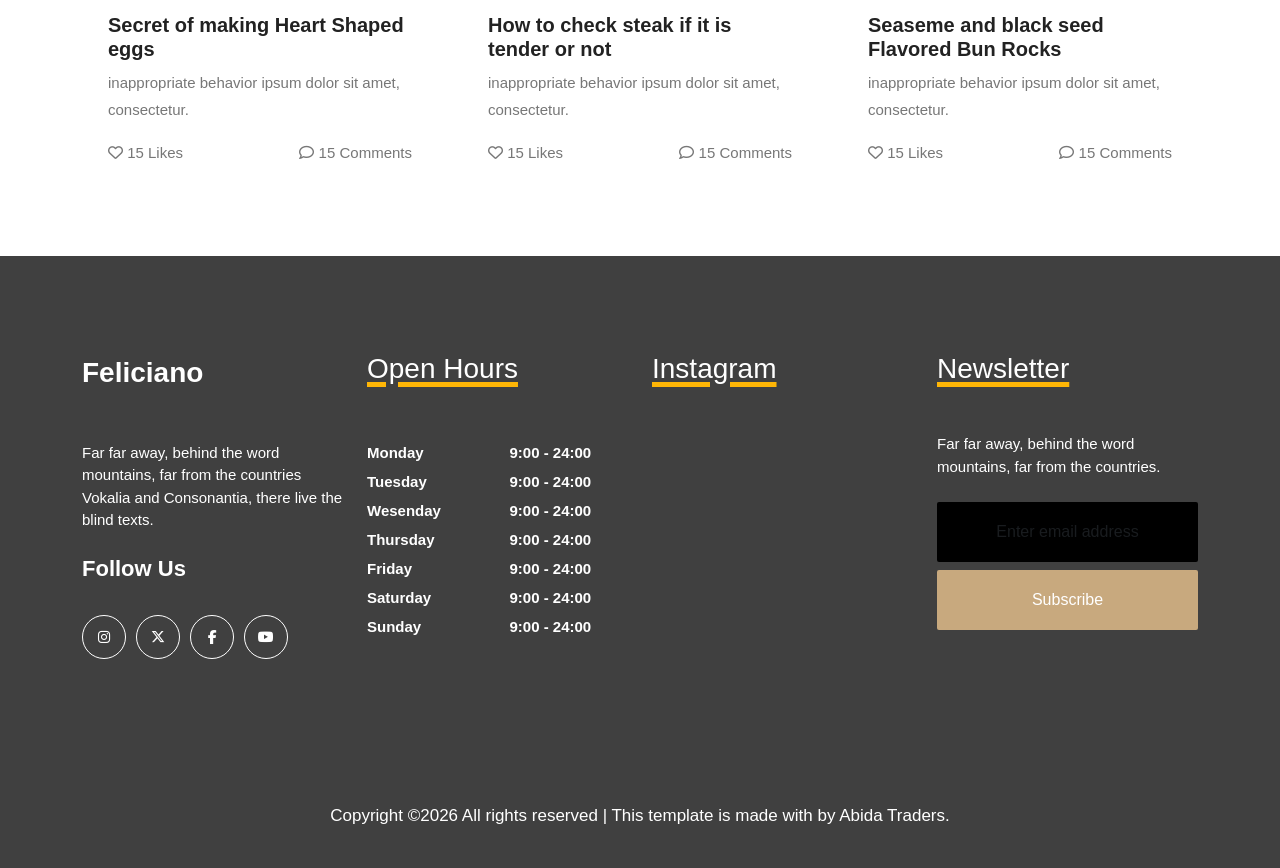
==== commit 082ff80f: "Update index.html" ====
--- a/index.html
+++ b/index.html
@@ -10,7 +10,7 @@
         integrity="sha384-MrcW6ZMFYlzcLA8Nl+NtUVF0sA7MsXsP1UyJoMp4YLEuNSfAP+JcXn/tWtIaxVXM"
         crossorigin="anonymous"></script>
     <title>Home</title>
-    <link rel="stylesheet" href="assets/css/stylesheet.css">
+    <link rel="stylesheet" href="stylesheet.css">
     <link rel="stylesheet" href="https://cdn.jsdelivr.net/npm/swiper@11/swiper-bundle.min.css" />
     <link rel="stylesheet" href="https://cdnjs.cloudflare.com/ajax/libs/font-awesome/6.7.2/css/all.min.css">
     <link rel="preconnect" href="https://fonts.googleapis.com">
@@ -1012,4 +1012,4 @@
 <script src="app.js"></script>
 <script src="https://cdnjs.cloudflare.com/ajax/libs/javascript.util/0.12.12/javascript.util.min.js"></script>
 
-</html>+</html>
--- a/stylesheet.css
+++ b/stylesheet.css
@@ -0,0 +1,1307 @@
+* {
+    margin: 0;
+    padding: 0;
+    box-sizing: border-box;
+    font-family: "Poppins", sans-serif;
+}
+
+/* Order */
+
+.order-section {
+    padding: 80px 0;
+}
+
+.order-grid {
+    display: grid;
+    grid-template-columns: 1fr 1fr;
+    gap: 60px;
+    align-items: center;
+}
+
+.food-image img {
+    width: 100%;
+    border-radius: 15px;
+    box-shadow: 0 15px 35px rgba(0, 0, 0, .15);
+}
+
+.food-details h1 {
+    font-size: 40px;
+    margin-bottom: 10px;
+}
+
+.price {
+    color: #c8a97e;
+    font-size: 32px;
+    font-weight: 700;
+}
+
+.food-details p {
+    margin: 25px 0;
+    color: #666;
+    line-height: 1.8;
+}
+
+.quantity {
+    margin-bottom: 25px;
+}
+
+.quantity label {
+    display: block;
+    margin-bottom: 8px;
+    font-weight: 600;
+}
+
+.quantity input {
+    width: 120px;
+    padding: 12px;
+    border: 1px solid #ddd;
+    border-radius: 8px;
+}
+
+.form1 {
+    display: flex;
+    flex-direction: column;
+    gap: 18px;
+}
+
+.form1 input,
+.form1 textarea {
+    width: 100%;
+    padding: 15px;
+    border: 1px solid #ddd;
+    border-radius: 8px;
+    outline: none;
+    font-size: 15px;
+}
+
+textarea {
+    /* height: 130px; */
+    resize: none;
+}
+
+.button2 {
+    padding: 16px;
+    background: #c8a97e;
+    color: #fff;
+    border: none;
+    border-radius: 8px;
+    font-size: 17px;
+    cursor: pointer;
+    transition: .3s;
+}
+
+.button2:hover {
+    background: transparent;
+    border: 1px solid #c8a97e;
+    color: #c8a97e;
+}
+
+.image-box2 {
+    width: 100%;
+    height: 490px;
+    overflow: hidden;
+}
+
+.image-box2 img {
+    width: 100%;
+    height: 100%;
+    object-fit: cover;
+    object-position: center;
+}
+
+.overlay1 {
+    position: absolute;
+    top: 0;
+    left: 0;
+    width: 100%;
+    height: 490px;
+    background: rgba(0, 0, 0, 0.5);
+    color: white;
+    display: flex;
+    flex-direction: column;
+    justify-content: center;
+    align-items: center;
+}
+
+.tex22 {
+    color: white;
+    font-weight: 800;
+    font-size: 50px;
+    margin-top: 180px;
+}
+
+.tex23 {
+    color: white;
+    font-size: 14px;
+    border-bottom: 2px solid rgba(255, 255, 255, 0.514);
+    text-decoration: none;
+}
+
+.tex23:hover {
+    color: white;
+}
+
+.tex24 {
+    color: white;
+    font-size: 14px;
+    border-bottom: 2px solid rgba(255, 255, 255, 0.514);
+    text-decoration: none;
+}
+
+.tex24:hover {
+    color: white;
+}
+
+.contact-form {
+    background: #fff;
+    border-radius: 10px;
+}
+
+.form-control {
+    font-size: 18px;
+}
+
+.form-control1 {
+    height: 60px;
+    width: 100%;
+    padding: 10px;
+    font-size: 18px;
+    border: 1px solid rgb(192, 192, 192);
+}
+
+.btn1 {
+    width: 200px;
+    height: 60px;
+    border: none;
+    background: #c9a46c;
+    color: #fff;
+    font-size: 17px;
+    font-weight: 600;
+    cursor: pointer;
+    transition: .3s;
+}
+
+.btn1:hover {
+    background: transparent;
+    border: 1px solid #c9a46c;
+    color: #c9a46c;
+}
+
+.text5 {
+    color: #000000;
+    font-size: 17px;
+}
+
+.text5 span {
+    color: #c8a97e;
+}
+
+header {
+    width: 100%;
+    position: fixed;
+    top: 0;
+    left: 0;
+    z-index: 999;
+}
+
+.navbar {
+    width: 100%;
+    padding: 20px 0;
+    background: transparent;
+    transition: all 0.3s ease;
+    border-bottom: 1px solid rgba(255, 255, 255, 0.1);
+    padding-bottom: 10px;
+
+}
+
+.navbar.scrolled {
+    background: #fff;
+    box-shadow: 0 2px 10px rgba(0, 0, 0, .1);
+}
+
+.navbar.scrolled .logo,
+.navbar.scrolled .nav-links a,
+.navbar.scrolled .menu-toggle {
+    color: #000;
+}
+
+.navbar.scrolled .nav-links a:hover {
+    color: #c8a97e;
+}
+
+header {
+    width: 100%;
+    position: fixed;
+    top: 0;
+    left: 0;
+    z-index: 999;
+}
+
+/* .navbar {
+    width: 100%;
+    margin: auto;
+    padding: 20px;
+    display: flex;
+    justify-content: space-between;
+    align-items: center;
+    background: black;
+} */
+
+.logo {
+    color: #fff;
+    text-decoration: none;
+    font-size: 28px;
+    font-weight: 700;
+}
+
+.logo:hover {
+    color: #fff;
+}
+
+.nav-links {
+    display: flex;
+    list-style: none;
+    gap: 32px;
+    margin-top: 10px;
+}
+
+.nav-links a {
+    color: #fff;
+    text-decoration: none;
+    font-size: 16px;
+}
+
+.nav-links a:hover {
+    color: #c8a97e;
+}
+
+.menu-toggle {
+    display: none;
+    color: #fff;
+    font-size: 20px;
+    cursor: pointer;
+}
+
+.hero-section {
+    position: relative;
+}
+
+.heroSwiper {
+    width: 100%;
+    height: 90vh;
+    position: relative;
+}
+
+.swiper-slide {
+    position: relative;
+    overflow: hidden;
+}
+
+.swiper-slide img {
+    width: 100%;
+    height: 100%;
+    object-fit: cover;
+    transform: scale(1);
+    transition: transform 6s ease;
+}
+
+.swiper-slide-active img {
+    transform: scale(1.15);
+}
+
+.overlay {
+    position: absolute;
+    inset: 0;
+    background: rgba(0, 0, 0, .45);
+}
+
+.content {
+    position: absolute;
+    top: 50%;
+    left: 50%;
+    transform: translate(-50%, -50%);
+    text-align: center;
+    color: #fff;
+    z-index: 5;
+}
+
+.content h2 {
+    font-size: 70px;
+    color: #c8a97e;
+    font-family: "Great Vibes", cursive;
+}
+
+.content h1 {
+    font-size: 60px;
+    letter-spacing: 4px;
+    margin-top: 15px;
+    font-family: "Poppins", sans-serif;
+    margin-bottom: 150px;
+}
+
+.swiper-button-next,
+.swiper-button-prev {
+    color: #fff !important;
+    width: 40px;
+    height: 40px;
+}
+
+.swiper-button-next::after,
+.swiper-button-prev::after {
+    font-size: 20px !important;
+    font-weight: 700;
+}
+
+.food-list {
+    position: absolute;
+    bottom: 40px;
+    left: 50%;
+    transform: translateX(-50%);
+    width: 90%;
+    display: flex;
+    justify-content: space-between;
+    z-index: 20;
+}
+
+.food-list::before {
+    content: "";
+    position: absolute;
+    left: 0;
+    right: 0;
+    top: -40px;
+    height: 1px;
+    background: rgba(255, 255, 255, 0.15);
+    z-index: 1;
+}
+
+.food-item {
+    text-align: center;
+    color: #fff;
+    width: 25%;
+}
+
+.food-item img {
+    width: 90px;
+    height: 90px;
+    border-radius: 50%;
+    object-fit: cover;
+    border: 4px solid #fff;
+}
+
+.food-item h3 {
+    font-size: 18px;
+    font-weight: 500;
+    margin-bottom: 0;
+    line-height: 1.5;
+}
+
+.food-item p {
+    font-size: 14px;
+    margin-bottom: 0;
+    line-height: 2;
+    font-weight: 500;
+    color: #666666;
+}
+
+.img-1 {
+    width: 100%;
+    height: 450px;
+    object-fit: cover;
+    object-position: center;
+    display: block;
+    margin-top: 0px;
+}
+
+.img-2 {
+    width: 100%;
+    height: 450px;
+    object-fit: cover;
+    object-position: center;
+    display: block;
+    margin-top: 50px;
+}
+
+.heading-section {
+    position: relative;
+}
+
+.heading-section .subheading {
+    position: absolute;
+    top: -50px;
+    left: 0;
+    right: 0;
+    font-weight: normal;
+    font-size: 100px;
+    display: block;
+    margin-bottom: 0;
+    /* color: rgba(0, 0, 0, 0.2); */
+    color: #c8a97e;
+    line-height: 1;
+    font-family: "Great Vibes", cursive;
+    margin-top: 0;
+    z-index: -1;
+}
+
+
+.heading-section h2 {
+    font-size: 50px;
+    font-weight: 900;
+    line-height: 1.2;
+}
+
+.text1 {
+    font-size: 20px;
+    line-height: 2;
+    font-weight: 400;
+    color: #666666;
+    font-family: "Poppins", cursive;
+}
+
+.heading-section p span {
+    font-family: "Poppins", Arial, sans-serif;
+    font-size: 17px;
+    line-height: 2;
+    font-weight: 400;
+    color: #666666;
+}
+
+.heading-section p span strong {
+    font-weight: bolder;
+}
+
+span a {
+    font-size: 40px;
+    font-weight: 700;
+    color: #c8a97e;
+    text-decoration: none;
+}
+
+span a:hover {
+    color: #c8a97e;
+}
+
+.counter-box h2 {
+    font-weight: 600;
+    font-size: 44px;
+    color: #c8a97e;
+    display: block;
+    line-height: 1;
+}
+
+.counter-box p {
+    display: block;
+    font-size: 14px;
+    font-family: "Poppins", Arial, sans-serif;
+    font-size: 17px;
+    line-height: 2;
+    font-weight: 400;
+    color: #666666;
+}
+
+.text2 {
+    font-size: 17px;
+    line-height: 2;
+    font-weight: 400;
+    color: #666666;
+    font-family: "Poppins", cursive;
+}
+
+.icon1 {
+    font-size: 54px;
+    color: #c8a97e;
+}
+
+.text3 {
+    font-weight: 500;
+    font-size: 24px;
+    line-height: 1.2;
+    margin-bottom: 20px;
+    color: #000000;
+}
+
+.text4 {
+    font-family: "Poppins", Arial, sans-serif;
+    font-size: 17px;
+    line-height: 2;
+    font-weight: 400;
+    color: #666666;
+}
+
+
+.menu-section {
+    width: 90%;
+    margin: 60px auto;
+}
+
+.menu-grid {
+    display: grid;
+    grid-template-columns: repeat(2, 1fr);
+    gap: 0;
+}
+
+.menu-item {
+    display: grid;
+    grid-template-columns: 1fr 1fr;
+    border: 1px solid #eee;
+    background: #fff;
+}
+
+.menu-item.reverse .menu-image {
+    order: 2;
+}
+
+.menu-item.reverse .menu-content {
+    order: 1;
+}
+
+.menu-image img {
+    width: 100%;
+    height: 100%;
+    object-fit: cover;
+    display: block;
+}
+
+.menu-content {
+    padding: 25px;
+    display: flex;
+    flex-direction: column;
+    justify-content: center;
+}
+
+.title-price {
+    display: flex;
+    justify-content: space-between;
+    align-items: flex-start;
+    margin-bottom: 20px;
+}
+
+.title-price h3 {
+    font-size: 20px;
+    line-height: 1.3;
+    font-weight: 700;
+    color: #333;
+    width: 75%;
+}
+
+.title-price span {
+    color: #c8a97e;
+    font-size: 20px;
+    font-weight: 700;
+}
+
+.menu-content p {
+    color: #666;
+    font-size: 17px;
+    margin-bottom: 25px;
+    line-height: 1.8;
+}
+
+.btn {
+    display: inline-block;
+    width: fit-content;
+    padding: 12px 24px;
+    background: #c8a97e;
+    color: #fff;
+    text-decoration: none;
+    border-radius: 3px;
+    transition: .3s;
+}
+
+.btn:hover {
+    border: 1px solid #c8a97e;
+    color: #c8a97e;
+    background: transparent;
+}
+
+.menu-tabs {
+    display: flex;
+    border-radius: 10px;
+    overflow: hidden;
+    margin-bottom: 40px;
+}
+
+.tab-btn {
+    flex: 1;
+    height: 90px;
+    border: 1px solid #eee;
+    background: #fff;
+    cursor: pointer;
+    font-size: 17px;
+    transition: .3s;
+}
+
+.tab-btn.active {
+    background: #c9a46c;
+    color: #fff;
+}
+
+.menu-card {
+    padding: 20px;
+    margin: 10px;
+
+}
+
+.hide {
+    display: none;
+}
+
+.menu-grid1 {
+    display: grid;
+    grid-template-columns: repeat(2, 1fr);
+    gap: 30px;
+}
+
+.card {
+    background: #fff;
+    padding: 10px;
+    transition: .3s;
+    border: 0 !important;
+}
+
+.head {
+    display: flex;
+    justify-content: space-between;
+    align-items: center;
+    margin-bottom: 20px;
+}
+
+.head h3 {
+    font-size: 22px;
+    font-weight: 600;
+    color: #111;
+}
+
+.head span {
+    color: #c8a97e;
+    font-size: 21px;
+    font-weight: 700;
+}
+
+.card p {
+    color: #777;
+    font-size: 15px;
+    line-height: 1.8;
+}
+
+.image-box1 {
+    position: relative;
+    width: 100%;
+    height: 850px;
+    overflow: hidden;
+    margin-top: 80px;
+}
+
+.image-box1 img {
+    width: 100%;
+    display: block;
+    object-fit: cover;
+}
+
+.overlay2 {
+    position: absolute;
+    top: 0;
+    left: 0;
+    width: 100%;
+    height: 100%;
+    color: white;
+    display: flex;
+    flex-direction: column;
+    justify-content: center;
+    align-items: center;
+}
+
+.bg1 {
+    background-color: rgb(255, 255, 255);
+    padding: 30px;
+}
+
+.heading-section1 {
+    position: relative;
+}
+
+.heading-section1 .subheading1 {
+    position: absolute;
+    top: -50px;
+    left: 0;
+    right: 0;
+    font-weight: normal;
+    font-size: 100px;
+    display: block;
+    margin-bottom: 0;
+    color: #c8a97e;
+    line-height: 1;
+    font-family: "Great Vibes", cursive;
+    margin-top: 0;
+    z-index: 1;
+}
+
+
+.heading-section1 h2 {
+    font-size: 50px;
+    font-weight: 900;
+    line-height: 1.2;
+    color: #000000;
+}
+
+.container1 {
+    max-width: 1200px;
+    margin: auto;
+    padding: 60px 15px;
+}
+
+.reservation-form {
+    display: grid;
+    grid-template-columns: repeat(2, 1fr);
+    gap: 0px 10px;
+}
+
+.form-group {
+    display: flex;
+    flex-direction: column;
+}
+
+.form-group label {
+    font-size: 17px;
+    font-weight: 700;
+    margin-bottom: 12px;
+    color: #111;
+}
+
+.form-group input,
+.form-group select {
+    width: 100%;
+    height: 60px;
+    padding: 0 18px;
+    border: 1px solid #ddd;
+    outline: none;
+    font-size: 17px;
+    color: #000;
+    background: #fff;
+    margin-bottom: 15px;
+}
+
+.form-group input:focus,
+.form-group select:focus {
+    border-color: #c9a46c;
+}
+
+.btn-box {
+    grid-column: 1/-1;
+    text-align: center;
+    margin-top: 15px;
+}
+
+.btn-box button {
+    width: 280px;
+    height: 60px;
+    border: none;
+    background: #c9a46c;
+    color: #fff;
+    font-size: 17px;
+    font-weight: 600;
+    cursor: pointer;
+    transition: .3s;
+}
+
+.btn-box button:hover {
+    background: transparent;
+    border: 1px solid #c9a46c;
+    color: #c9a46c;
+}
+
+.single-gallery {
+    margin-bottom: 30px;
+}
+
+.testimony-section {
+    position: relative;
+}
+
+.con1 {
+    max-width: 1100px;
+}
+
+.testimonial-card {
+    text-align: center;
+}
+
+.client-img {
+    width: 130px;
+    height: 130px;
+    margin: auto;
+    position: relative;
+}
+
+.client-img img {
+    width: 100%;
+    height: 100%;
+    object-fit: cover;
+    border-radius: 50%;
+}
+
+.client-img span {
+    width: 42px;
+    height: 42px;
+    background: #c8a97e;
+    border-radius: 50%;
+    position: absolute;
+    right: 0;
+    bottom: 0;
+    display: flex;
+    align-items: center;
+    justify-content: center;
+    color: #fff;
+    font-size: 18px;
+}
+
+.testimonial-card p {
+    margin: 35px 0;
+    font-size: 17px;
+    line-height: 1.9;
+    color: #8a8a8a;
+}
+
+.testimonial-card h3 {
+    font-size: 22px;
+    font-weight: 400;
+    margin-bottom: 15px;
+}
+
+.testimonial-card h5 {
+    font-size: 12px;
+    text-transform: uppercase;
+    letter-spacing: 2px;
+    font-weight: 600;
+    color: #888;
+}
+
+.swiper-pagination {
+    margin-top: 50px;
+    position: relative !important;
+}
+
+.swiper-pagination-bullet {
+    width: 13px;
+    height: 13px;
+}
+
+.swiper-pagination-bullet-active {
+    background: #c8a97e !important;
+}
+
+.blog-card {
+    overflow: hidden;
+    border: none;
+}
+
+.card-img-wrapper {
+    overflow: hidden;
+}
+
+.card-img-top {
+    width: 100%;
+    display: block;
+    transition: transform 0.5s ease;
+}
+
+.blog-card:hover .card-img-top {
+    transform: scale(1.1);
+}
+
+.date1 {
+    background-color: #000;
+    color: #fff !important;
+    font-weight: 100;
+    padding: 2px 15px;
+    width: 115px;
+    text-align: center;
+    margin-top: 20px;
+}
+
+.card-body h5 {
+    font-family: "Poppins", sans-serif;
+    color: #222;
+    font-weight: 600;
+}
+
+.blog-card:hover h5 {
+    color: #c8a97e;
+}
+
+.card-text {
+    color: #777;
+    font-family: "Poppins", sans-serif;
+    font-size: 14px;
+    font-weight: 300;
+}
+
+footer {
+    background-repeat: no-repeat;
+    background-size: cover;
+    position: relative;
+    z-index: 1;
+}
+
+footer.v2:before {
+    position: absolute;
+    content: "";
+    inset: 0;
+    width: 100%;
+    height: 100%;
+    top: 0;
+    background-color: #404040;
+    mix-blend-mode: multiply;
+}
+
+footer.v2 .container {
+    position: relative;
+    z-index: 10;
+}
+
+.text37 {
+    color: #fff;
+    font-weight: 400;
+    font-size: 15px;
+}
+
+.text38 {
+    color: #fff;
+    font-weight: 700;
+    font-size: 22px;
+}
+
+.t6 {
+    padding-left: 0;
+    list-style: none;
+    margin-bottom: 0;
+    width: 100%;
+    display: flex;
+}
+
+.t7 {
+    padding-right: 10px;
+    padding-left: 0;
+    margin-top: 25px;
+}
+
+.t7 a {
+    text-decoration: none;
+}
+
+.t7 .icon {
+    width: 44px;
+    height: 44px;
+    border: 1px solid #fff;
+    font-size: 14px;
+    border-radius: 50%;
+    display: flex;
+    align-items: center;
+    justify-content: center;
+    color: #fff;
+}
+
+.t7 .icon:hover {
+    background-color: #c9a46c;
+    color: #fff;
+    border-color: #c9a46c;
+}
+
+.text39 {
+    color: #fff;
+    text-decoration: underline;
+    text-decoration-color: #FFB606;
+    text-decoration-thickness: 5px;
+    text-underline-offset: 4px;
+}
+
+
+.useful-links {
+    list-style: none;
+    padding: 0;
+    margin: 0;
+}
+
+.useful-links li {
+    margin-bottom: 5px;
+}
+
+.useful-links li a {
+    color: #fff;
+    text-decoration: none;
+    font-size: 15px;
+    font-weight: 600;
+    position: relative;
+    padding-left: 0px;
+    transition: all .3s ease;
+}
+
+.useful-links li a:hover {
+    color: #058349;
+}
+
+.thumb a.thumb-menu {
+    width: 100%;
+    height: 100px;
+    display: block;
+}
+
+.text40 {
+    color: #fff;
+    font-size: 17px;
+}
+
+.form-group {
+    position: relative;
+    margin-bottom: 0;
+    border-radius: 0;
+}
+
+.subscribe-form .form-group input {
+    border-radius: 2px;
+    width: 100%;
+    background: rgb(0, 0, 0) !important;
+    border: none;
+    color: rgba(255, 255, 255, 0.7) !important;
+    font-size: 16px;
+}
+
+.subscribe-form .form-group .submit {
+    color: #fff !important;
+    font-size: 16px;
+    background: #c8a97e !important;
+    border: none !important;
+    border-radius: 2px;
+}
+
+
+
+@media(max-width:768px) {
+
+    .reservation-form {
+        grid-template-columns: 1fr;
+    }
+
+    .btn-box button {
+        width: 100%;
+    }
+
+}
+
+@media(max-width:992px) {
+
+    .menu-grid1 {
+        grid-template-columns: 1fr;
+    }
+
+}
+
+
+@media(max-width:991px) {
+
+    .menu-grid {
+        grid-template-columns: 1fr;
+    }
+
+    .menu-item {
+        grid-template-columns: 1fr;
+    }
+
+    .menu-item.reverse .menu-image,
+    .menu-item.reverse .menu-content {
+        order: unset;
+    }
+
+    .menu-image {
+        height: 280px;
+    }
+
+    .menu-tabs {
+        display: flex;
+        border-radius: 10px;
+        overflow: hidden;
+        margin-bottom: 40px;
+    }
+
+    .tab-btn {
+        flex: 1;
+        height: 70px;
+        border: 1px solid #eee;
+        background: #fff;
+        cursor: pointer;
+        font-size: 14px;
+        transition: .3s;
+    }
+
+    .tab-btn.active {
+        background: #c9a46c;
+        color: #fff;
+    }
+}
+
+@media(max-width:576px) {
+
+    .title-price h3 {
+        font-size: 24px;
+    }
+
+    .title-price span {
+        font-size: 22px;
+    }
+
+    .menu-content {
+        padding: 20px;
+    }
+}
+
+
+@media (max-width: 767.98px) {
+    .heading-section h2 {
+        font-size: 40px;
+    }
+
+    .menu-tabs {
+        display: flex;
+        border-radius: 10px;
+        overflow: hidden;
+        margin-bottom: 40px;
+    }
+
+    .tab-btn {
+        flex: 1;
+        height: 60px;
+        border: 1px solid #eee;
+        background: #fff;
+        cursor: pointer;
+        font-size: 10px;
+        transition: .3s;
+    }
+
+    .tab-btn.active {
+        background: #c9a46c;
+        color: #fff;
+    }
+
+    .image-box1 {
+        position: relative;
+        width: 100%;
+        height: 1100px;
+        overflow: hidden;
+        margin-top: 80px;
+    }
+}
+
+@media (max-width: 767.98px) {
+    .heading-section .subheading {
+        font-size: 90px;
+        top: -40px;
+    }
+}
+
+@media(max-width:768px) {
+
+    .nav-links {
+        position: absolute;
+        top: 70px;
+        left: 0;
+        width: 100%;
+        background: #000;
+        flex-direction: column;
+        align-items: center;
+        padding: 20px 0;
+        display: none;
+    }
+
+    .nav-links {
+        background: #000;
+    }
+
+    .nav-links li a {
+        color: #fff !important;
+    }
+
+    .nav-links li a:hover {
+        color: #c8a97e !important;
+    }
+
+    .nav-links.active {
+        display: flex;
+    }
+
+    .menu-toggle {
+        display: block;
+    }
+
+    .header {
+        padding: 20px;
+    }
+
+    .content h2 {
+        font-size: 45px;
+    }
+
+    .content h1 {
+        font-size: 34px;
+    }
+
+    .swiper-button-next,
+    .swiper-button-prev {
+        transform: scale(.6);
+    }
+
+}
+
+@media (max-width:768px) {
+
+    .heroSwiper {
+        height: 100vh;
+    }
+
+    .swiper-slide {
+        height: 100vh;
+    }
+
+    .swiper-slide img {
+        width: 100%;
+        height: 100%;
+        object-fit: cover;
+    }
+
+    .food-list {
+        position: relative;
+        left: 0;
+        bottom: 0;
+        transform: none;
+
+        width: 100%;
+        padding: 40px 20px;
+        margin-top: 0;
+
+        display: flex;
+        flex-direction: column;
+        align-items: center;
+        gap: 35px;
+
+        background: #fff;
+    }
+
+    .food-item {
+        width: 100%;
+        max-width: 320px;
+        text-align: center;
+    }
+
+    .food-item img {
+        width: 90px;
+        height: 90px;
+    }
+
+    .food-item h3 {
+        color: #333333;
+    }
+
+    .swiper-button-next,
+    .swiper-button-prev {
+        display: block !important;
+        color: #fff;
+    }
+}
